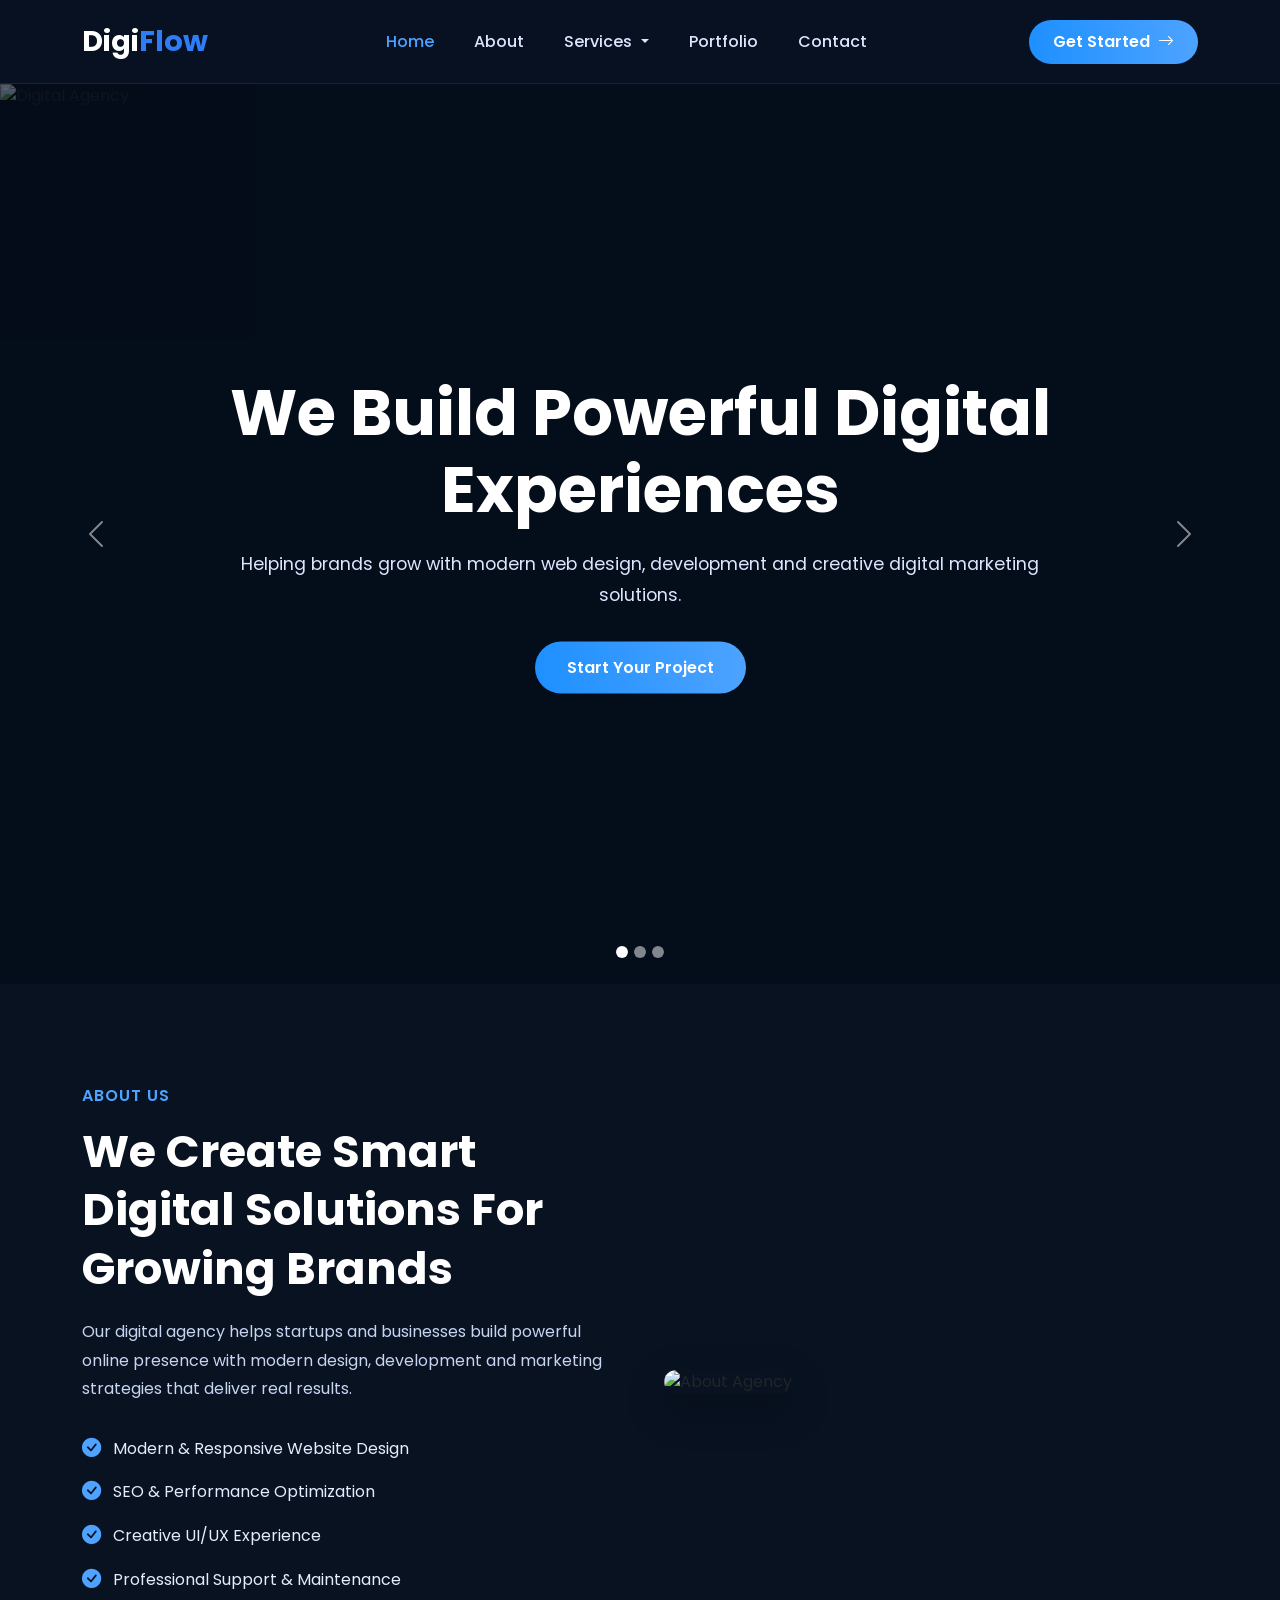
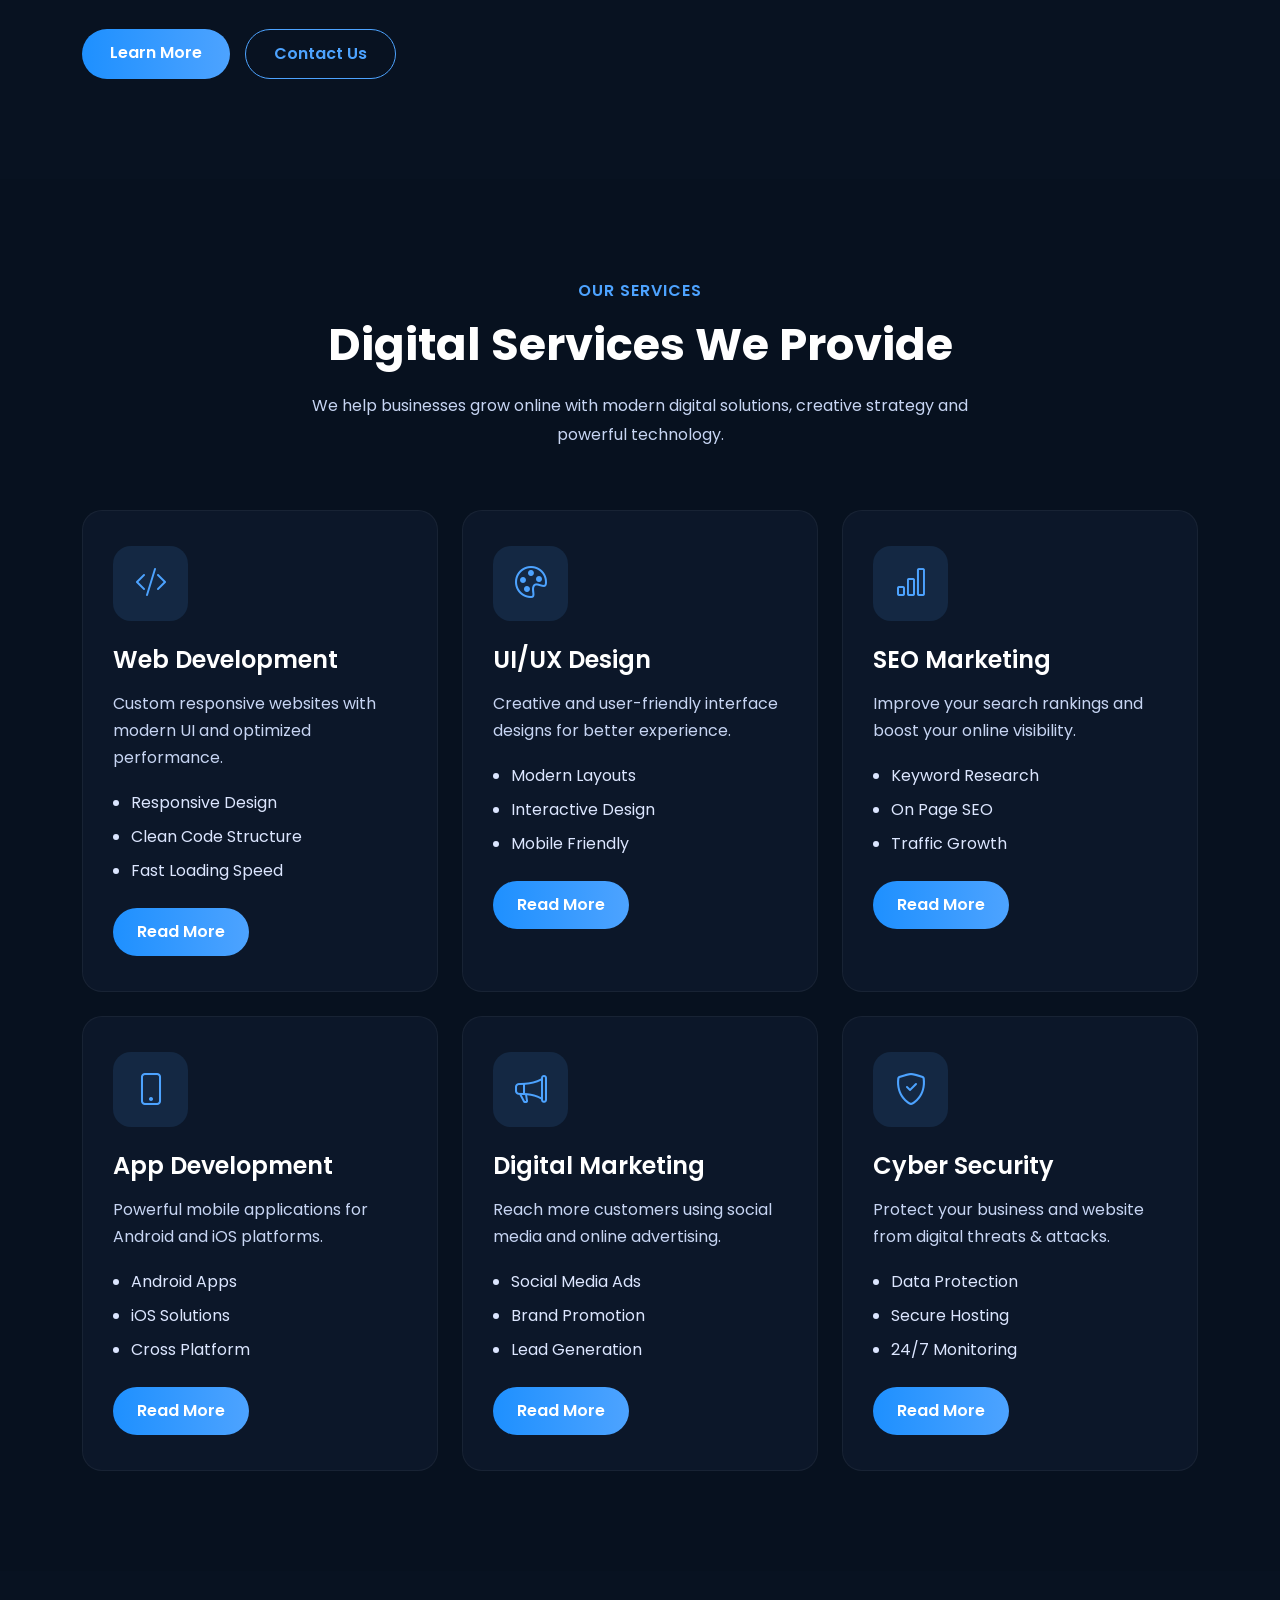
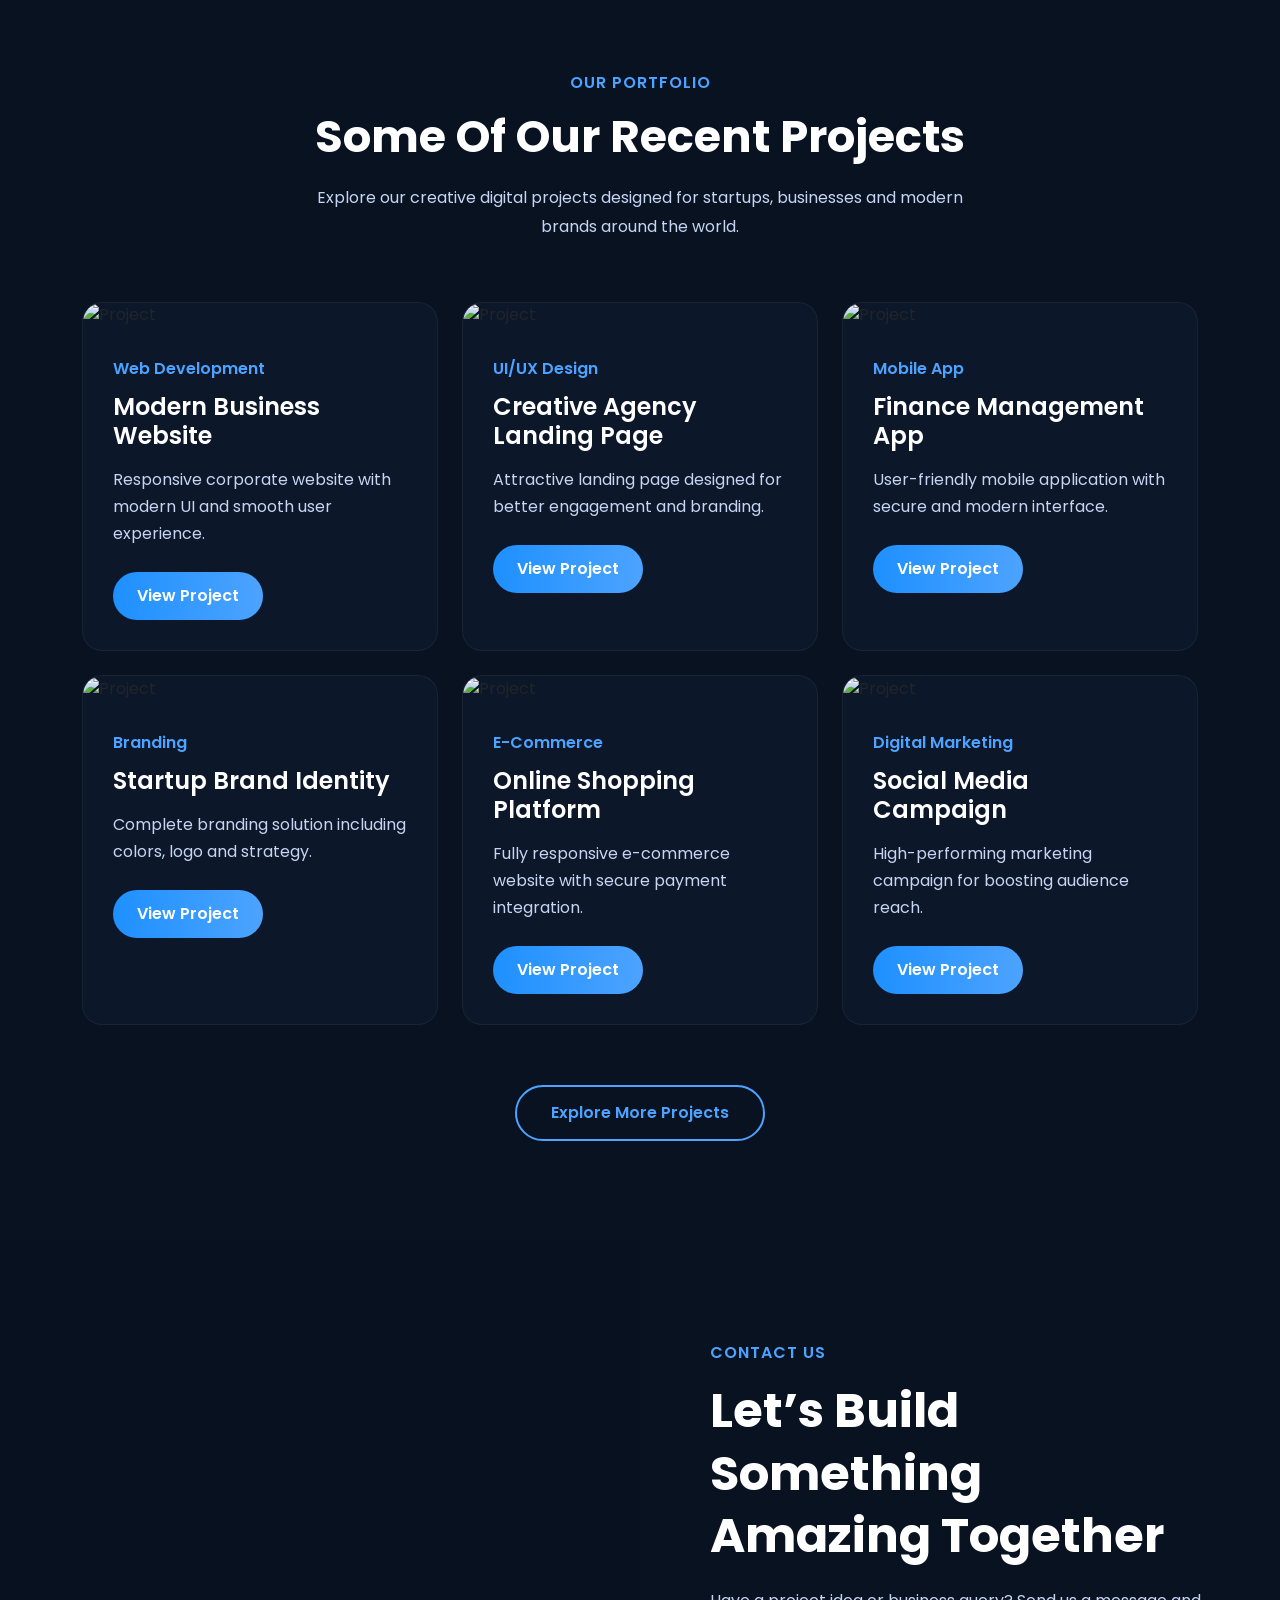
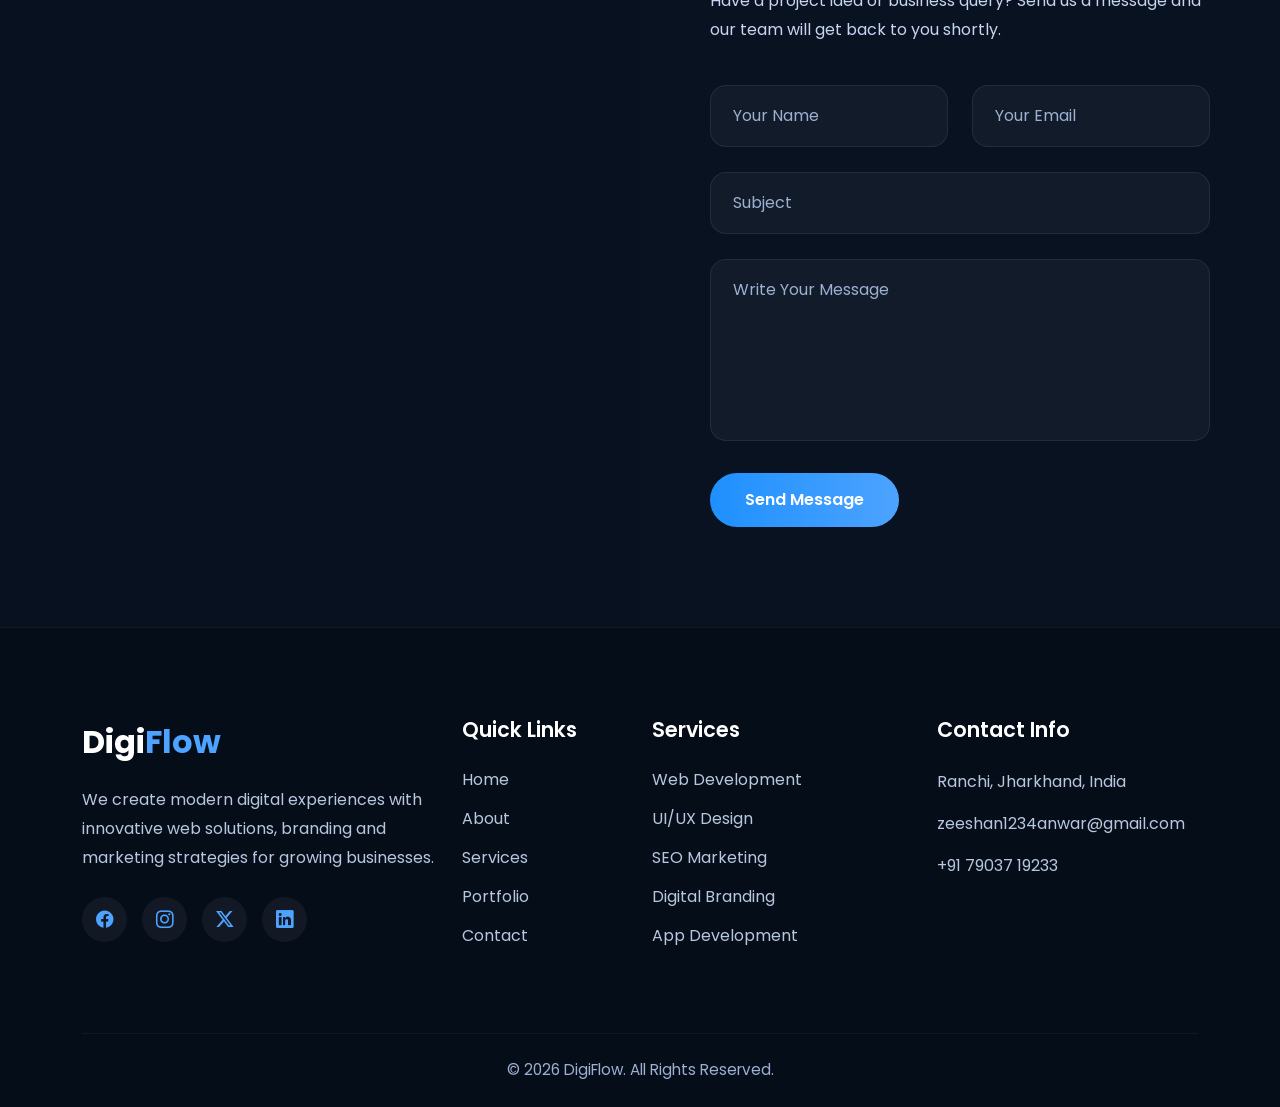
==== bootstrap project/index.html @ 300de8d4 "adde my project" ====
<!DOCTYPE html>
<html lang="en">
<head>
    <meta charset="UTF-8">
    <meta name="viewport" content="width=device-width, initial-scale=1.0">
    <title>DigiFlow</title>
     <!--A modern digital agency that helps businesses grow online.-->

    <link rel="stylesheet" href="style.css">
    <link href="https://cdn.jsdelivr.net/npm/bootstrap@5.3.8/dist/css/bootstrap.min.css" rel="stylesheet" integrity="sha384-sRIl4kxILFvY47J16cr9ZwB07vP4J8+LH7qKQnuqkuIAvNWLzeN8tE5YBujZqJLB" crossorigin="anonymous">
</head>
<body>
    <!DOCTYPE html>
<html lang="en">
<head>
  <meta charset="UTF-8" />
  <meta name="viewport" content="width=device-width, initial-scale=1.0" />

  <title>Digital Agency Navbar</title>

  <!-- Bootstrap 5 CSS -->
  <link
    href="https://cdn.jsdelivr.net/npm/bootstrap@5.3.3/dist/css/bootstrap.min.css"
    rel="stylesheet"
  />

  <!-- Bootstrap Icons -->
  <link
    rel="stylesheet"
    href="https://cdn.jsdelivr.net/npm/bootstrap-icons@1.11.3/font/bootstrap-icons.min.css"
  />

  <!-- Custom CSS -->
  <link rel="stylesheet" href="style.css" />
</head>

<body>

  <!-- Navbar Start -->
  <nav class="navbar navbar-expand-lg navbar-dark">
    <div class="container">

      <!-- Logo -->
      <a class="navbar-brand" href="#">
        Digi<span>Flow</span>
      </a>

      <!-- Mobile Toggle -->
      <button
        class="navbar-toggler"
        type="button"
        data-bs-toggle="collapse"
        data-bs-target="#navbarContent"
      >
        <span class="navbar-toggler-icon"></span>
      </button>

      <!-- Navbar Content -->
      <div class="collapse navbar-collapse" id="navbarContent">

        <!-- Center Nav Links -->
        <ul class="navbar-nav mx-auto">
          
          <li class="nav-item">
            <a class="nav-link active" href="#">Home</a>
          </li>

          <li class="nav-item">
            <a class="nav-link" href="#">About</a>
          </li>

          <!-- Dropdown -->
          <li class="nav-item dropdown">
            <a
              class="nav-link dropdown-toggle"
              href="#"
              role="button"
              data-bs-toggle="dropdown"
            >
              Services
            </a>

            <ul class="dropdown-menu">
              <li><a class="dropdown-item" href="#">Web Design</a></li>
              <li><a class="dropdown-item" href="#">UI/UX Design</a></li>
              <li><a class="dropdown-item" href="#">SEO Marketing</a></li>
              <li><a class="dropdown-item" href="#">Brand Strategy</a></li>
            </ul>
          </li>

          <li class="nav-item">
            <a class="nav-link" href="#">Portfolio</a>
          </li>

          <li class="nav-item">
            <a class="nav-link" href="#">Contact</a>
          </li>

        </ul>

        <!-- Right Button -->
        <div class="btn-wrapper">
          <a href="#" class="btn btn-started">
            Get Started
            <i class="bi bi-arrow-right ms-1"></i>
          </a>
        </div>

      </div>
    </div>
  </nav>
  <!-- Navbar End -->


  <!-- Bootstrap JS -->
  <script src="https://cdn.jsdelivr.net/npm/bootstrap@5.3.3/dist/js/bootstrap.bundle.min.js"></script>

  <script src="https://cdn.jsdelivr.net/npm/bootstrap@5.3.8/dist/js/bootstrap.bundle.min.js" integrity="sha384-FKyoEForCGlyvwx9Hj09JcYn3nv7wiPVlz7YYwJrWVcXK/BmnVDxM+D2scQbITxI" crossorigin="anonymous"></script>

  <!-- Hero Section Start -->
<section class="hero-section">

  <div id="heroCarousel" class="carousel slide" data-bs-ride="carousel">

    <!-- Indicators -->
    <div class="carousel-indicators">
      <button type="button" data-bs-target="#heroCarousel" data-bs-slide-to="0" class="active"></button>

      <button type="button" data-bs-target="#heroCarousel" data-bs-slide-to="1"></button>

      <button type="button" data-bs-target="#heroCarousel" data-bs-slide-to="2"></button>
    </div>

    <!-- Carousel Images -->
    <div class="carousel-inner">

      <!-- Image 1 -->
      <div class="carousel-item active">
        <img
          src="https://images.unsplash.com/photo-1498050108023-c5249f4df085?q=80&w=1400&auto=format&fit=crop"
          class="d-block w-100"
          alt="Digital Agency"
        />
      </div>

      <!-- Image 2 -->
      <div class="carousel-item">
        <img
          src="https://images.unsplash.com/photo-1551434678-e076c223a692?q=80&w=1400&auto=format&fit=crop"
          class="d-block w-100"
          alt="Creative Team"
        />
      </div>

      <!-- Image 3 -->
      <div class="carousel-item">
        <img
          src="https://images.unsplash.com/photo-1516321318423-f06f85e504b3?q=80&w=1400&auto=format&fit=crop"
          class="d-block w-100"
          alt="Marketing Agency"
        />
      </div>

    </div>

    <!-- Fixed Caption -->
    <div class="hero-caption">
      <h1>
        We Build Powerful Digital Experiences
      </h1>

      <p>
        Helping brands grow with modern web design,
        development and creative digital marketing solutions.
      </p>

      <a href="#" class="btn hero-btn">
        Start Your Project
      </a>
    </div>

    <!-- Prev Button -->
    <button
      class="carousel-control-prev"
      type="button"
      data-bs-target="#heroCarousel"
      data-bs-slide="prev"
    >
      <span class="carousel-control-prev-icon"></span>
    </button>

    <!-- Next Button -->
    <button
      class="carousel-control-next"
      type="button"
      data-bs-target="#heroCarousel"
      data-bs-slide="next"
    >
      <span class="carousel-control-next-icon"></span>
    </button>

  </div>

</section>
<!-- Hero Section End -->

<!-- =========================
     ABOUT SECTION START
========================= -->

<section class="about-section">
  <div class="container">
    
    <div class="row align-items-center g-5">

      <!-- Left Content -->
      <div class="col-lg-6">

        <span class="about-tag">
          ABOUT US
        </span>

        <h2 class="about-title">
          We Create Smart Digital Solutions For Growing Brands
        </h2>

        <p class="about-text">
          Our digital agency helps startups and businesses build powerful
          online presence with modern design, development and marketing
          strategies that deliver real results.
        </p>

        <!-- List Items -->
        <div class="about-list">

          <div class="about-item">
            <i class="bi bi-check-circle-fill"></i>
            <span>Modern & Responsive Website Design</span>
          </div>

          <div class="about-item">
            <i class="bi bi-check-circle-fill"></i>
            <span>SEO & Performance Optimization</span>
          </div>

          <div class="about-item">
            <i class="bi bi-check-circle-fill"></i>
            <span>Creative UI/UX Experience</span>
          </div>

          <div class="about-item">
            <i class="bi bi-check-circle-fill"></i>
            <span>Professional Support & Maintenance</span>
          </div>

        </div>

        <!-- Buttons -->
        <div class="about-buttons">
          <a href="#" class="btn about-btn-primary">
            Learn More
          </a>

          <a href="#" class="btn about-btn-outline">
            Contact Us
          </a>
        </div>

      </div>

      <!-- Right Image -->
      <div class="col-lg-6">

        <div class="about-image">
          <img
            src="https://images.unsplash.com/photo-1522202176988-66273c2fd55f?q=80&w=1200&auto=format&fit=crop"
            alt="About Agency"
          />
        </div>

      </div>

    </div>

  </div>
</section>

<!-- =========================
     ABOUT SECTION END
========================= -->

<!-- =========================
     SERVICES SECTION START
========================= -->

<section class="services-section">
  <div class="container">

    <!-- Section Heading -->
    <div class="section-heading text-center">

      <span class="service-tag">
        OUR SERVICES
      </span>

      <h2 class="service-title">
        Digital Services We Provide
      </h2>

      <p class="service-subtitle">
        We help businesses grow online with modern digital solutions,
        creative strategy and powerful technology.
      </p>

    </div>

    <!-- Service Cards -->
    <div class="row g-4">

      <!-- Card 1 -->
      <div class="col-lg-4 col-md-6">
        <div class="service-card">

          <div class="service-icon">
            <i class="bi bi-code-slash"></i>
          </div>

          <h3>Web Development</h3>

          <p>
            Custom responsive websites with modern UI and optimized performance.
          </p>

          <ul>
            <li>Responsive Design</li>
            <li>Clean Code Structure</li>
            <li>Fast Loading Speed</li>
          </ul>

          <a href="#" class="service-btn">
            Read More
          </a>

        </div>
      </div>

      <!-- Card 2 -->
      <div class="col-lg-4 col-md-6">
        <div class="service-card">

          <div class="service-icon">
            <i class="bi bi-palette"></i>
          </div>

          <h3>UI/UX Design</h3>

          <p>
            Creative and user-friendly interface designs for better experience.
          </p>

          <ul>
            <li>Modern Layouts</li>
            <li>Interactive Design</li>
            <li>Mobile Friendly</li>
          </ul>

          <a href="#" class="service-btn">
            Read More
          </a>

        </div>
      </div>

      <!-- Card 3 -->
      <div class="col-lg-4 col-md-6">
        <div class="service-card">

          <div class="service-icon">
            <i class="bi bi-bar-chart"></i>
          </div>

          <h3>SEO Marketing</h3>

          <p>
            Improve your search rankings and boost your online visibility.
          </p>

          <ul>
            <li>Keyword Research</li>
            <li>On Page SEO</li>
            <li>Traffic Growth</li>
          </ul>

          <a href="#" class="service-btn">
            Read More
          </a>

        </div>
      </div>

      <!-- Card 4 -->
      <div class="col-lg-4 col-md-6">
        <div class="service-card">

          <div class="service-icon">
            <i class="bi bi-phone"></i>
          </div>

          <h3>App Development</h3>

          <p>
            Powerful mobile applications for Android and iOS platforms.
          </p>

          <ul>
            <li>Android Apps</li>
            <li>iOS Solutions</li>
            <li>Cross Platform</li>
          </ul>

          <a href="#" class="service-btn">
            Read More
          </a>

        </div>
      </div>

      <!-- Card 5 -->
      <div class="col-lg-4 col-md-6">
        <div class="service-card">

          <div class="service-icon">
            <i class="bi bi-megaphone"></i>
          </div>

          <h3>Digital Marketing</h3>

          <p>
            Reach more customers using social media and online advertising.
          </p>

          <ul>
            <li>Social Media Ads</li>
            <li>Brand Promotion</li>
            <li>Lead Generation</li>
          </ul>

          <a href="#" class="service-btn">
            Read More
          </a>

        </div>
      </div>

      <!-- Card 6 -->
      <div class="col-lg-4 col-md-6">
        <div class="service-card">

          <div class="service-icon">
            <i class="bi bi-shield-check"></i>
          </div>

          <h3>Cyber Security</h3>

          <p>
            Protect your business and website from digital threats & attacks.
          </p>

          <ul>
            <li>Data Protection</li>
            <li>Secure Hosting</li>
            <li>24/7 Monitoring</li>
          </ul>

          <a href="#" class="service-btn">
            Read More
          </a>

        </div>
      </div>

    </div>
  </div>
</section>

<!-- =========================
     SERVICES SECTION END
========================= -->

<!-- =========================
     PORTFOLIO SECTION START
========================= -->

<section class="portfolio-section">
  <div class="container">

    <!-- Section Heading -->
    <div class="portfolio-heading text-center">

      <span class="portfolio-tag">
        OUR PORTFOLIO
      </span>

      <h2 class="portfolio-title">
        Some Of Our Recent Projects
      </h2>

      <p class="portfolio-subtitle">
        Explore our creative digital projects designed for startups,
        businesses and modern brands around the world.
      </p>

    </div>

    <!-- Portfolio Cards -->
    <div class="row g-4">

      <!-- Card 1 -->
      <div class="col-lg-4 col-md-6">
        <div class="portfolio-card">

          <div class="portfolio-image">
            <img
              src="https://images.unsplash.com/photo-1460925895917-afdab827c52f?q=80&w=1200&auto=format&fit=crop"
              alt="Project"
            />
          </div>

          <div class="portfolio-content">

            <span class="portfolio-category">
              Web Development
            </span>

            <h3>
              Modern Business Website
            </h3>

            <p>
              Responsive corporate website with modern UI and smooth user experience.
            </p>

            <a href="#" class="portfolio-btn">
              View Project
            </a>

          </div>

        </div>
      </div>

      <!-- Card 2 -->
      <div class="col-lg-4 col-md-6">
        <div class="portfolio-card">

          <div class="portfolio-image">
            <img
              src="https://images.unsplash.com/photo-1559028012-481c04fa702d?q=80&w=1200&auto=format&fit=crop"
              alt="Project"
            />
          </div>

          <div class="portfolio-content">

            <span class="portfolio-category">
              UI/UX Design
            </span>

            <h3>
              Creative Agency Landing Page
            </h3>

            <p>
              Attractive landing page designed for better engagement and branding.
            </p>

            <a href="#" class="portfolio-btn">
              View Project
            </a>

          </div>

        </div>
      </div>

      <!-- Card 3 -->
      <div class="col-lg-4 col-md-6">
        <div class="portfolio-card">

          <div class="portfolio-image">
            <img
              src="https://images.unsplash.com/photo-1520607162513-77705c0f0d4a?q=80&w=1200&auto=format&fit=crop"
              alt="Project"
            />
          </div>

          <div class="portfolio-content">

            <span class="portfolio-category">
              Mobile App
            </span>

            <h3>
              Finance Management App
            </h3>

            <p>
              User-friendly mobile application with secure and modern interface.
            </p>

            <a href="#" class="portfolio-btn">
              View Project
            </a>

          </div>

        </div>
      </div>

      <!-- Card 4 -->
      <div class="col-lg-4 col-md-6">
        <div class="portfolio-card">

          <div class="portfolio-image">
            <img
              src="https://images.unsplash.com/photo-1504384308090-c894fdcc538d?q=80&w=1200&auto=format&fit=crop"
              alt="Project"
            />
          </div>

          <div class="portfolio-content">

            <span class="portfolio-category">
              Branding
            </span>

            <h3>
              Startup Brand Identity
            </h3>

            <p>
              Complete branding solution including colors, logo and strategy.
            </p>

            <a href="#" class="portfolio-btn">
              View Project
            </a>

          </div>

        </div>
      </div>

      <!-- Card 5 -->
      <div class="col-lg-4 col-md-6">
        <div class="portfolio-card">

          <div class="portfolio-image">
            <img
              src="https://images.unsplash.com/photo-1498050108023-c5249f4df085?q=80&w=1200&auto=format&fit=crop"
              alt="Project"
            />
          </div>

          <div class="portfolio-content">

            <span class="portfolio-category">
              E-Commerce
            </span>

            <h3>
              Online Shopping Platform
            </h3>

            <p>
              Fully responsive e-commerce website with secure payment integration.
            </p>

            <a href="#" class="portfolio-btn">
              View Project
            </a>

          </div>

        </div>
      </div>

      <!-- Card 6 -->
      <div class="col-lg-4 col-md-6">
        <div class="portfolio-card">

          <div class="portfolio-image">
            <img
              src="https://images.unsplash.com/photo-1516321318423-f06f85e504b3?q=80&w=1200&auto=format&fit=crop"
              alt="Project"
            />
          </div>

          <div class="portfolio-content">

            <span class="portfolio-category">
              Digital Marketing
            </span>

            <h3>
              Social Media Campaign
            </h3>

            <p>
              High-performing marketing campaign for boosting audience reach.
            </p>

            <a href="#" class="portfolio-btn">
              View Project
            </a>

          </div>

        </div>
      </div>

    </div>

    <!-- CTA Button -->
    <div class="portfolio-cta text-center">

      <a href="#" class="portfolio-main-btn">
        Explore More Projects
      </a>

    </div>

  </div>
</section>

<!-- =========================
     PORTFOLIO SECTION END
========================= -->

<!-- =========================
     CONTACT SECTION START
========================= -->

<section class="contact-section">

  <div class="container-fluid p-0">

    <div class="row g-0">

      <!-- Left Map -->
      <div class="col-lg-6">

        <div class="contact-map">

          <iframe
            src="https://www.google.com/maps?q=Ranchi,Jharkhand&output=embed"
            allowfullscreen=""
            loading="lazy"
            referrerpolicy="no-referrer-when-downgrade"
          ></iframe>

        </div>

      </div>

      <!-- Right Form -->
      <div class="col-lg-6">

        <div class="contact-wrapper">

          <span class="contact-tag">
            CONTACT US
          </span>

          <h2 class="contact-title">
            Let’s Build Something Amazing Together
          </h2>

          <p class="contact-text">
            Have a project idea or business query?
            Send us a message and our team will get back to you shortly.
          </p>

          <!-- Form -->
          <form class="contact-form">

            <div class="row">

              <div class="col-md-6">
                <div class="input-box">
                  <input type="text" placeholder="Your Name" required>
                </div>
              </div>

              <div class="col-md-6">
                <div class="input-box">
                  <input type="email" placeholder="Your Email" required>
                </div>
              </div>

            </div>

            <div class="input-box">
              <input type="text" placeholder="Subject" required>
            </div>

            <div class="input-box">
              <textarea rows="6" placeholder="Write Your Message"></textarea>
            </div>

            <button type="submit" class="contact-btn">
              Send Message
            </button>

          </form>

        </div>

      </div>

    </div>

  </div>

</section>

<!-- =========================
     CONTACT SECTION END
========================= -->

<!-- =========================
     FOOTER SECTION START
========================= -->

<footer class="footer-section">

  <div class="container">

    <div class="row gy-5">

      <!-- Footer About -->
      <div class="col-lg-4 col-md-6">

        <div class="footer-about">

          <a href="#" class="footer-logo">
            Digi<span>Flow</span>
          </a>

          <p>
            We create modern digital experiences with innovative
            web solutions, branding and marketing strategies
            for growing businesses.
          </p>

          <!-- Social Icons -->
          <div class="footer-social">

            <a href="#">
              <i class="bi bi-facebook"></i>
            </a>

            <a href="#">
              <i class="bi bi-instagram"></i>
            </a>

            <a href="#">
              <i class="bi bi-twitter-x"></i>
            </a>

            <a href="#">
              <i class="bi bi-linkedin"></i>
            </a>

          </div>

        </div>

      </div>

      <!-- Quick Links -->
      <div class="col-lg-2 col-md-6">

        <div class="footer-links">

          <h4>Quick Links</h4>

          <ul>
            <li><a href="#">Home</a></li>
            <li><a href="#">About</a></li>
            <li><a href="#">Services</a></li>
            <li><a href="#">Portfolio</a></li>
            <li><a href="#">Contact</a></li>
          </ul>

        </div>

      </div>

      <!-- Services -->
      <div class="col-lg-3 col-md-6">

        <div class="footer-links">

          <h4>Services</h4>

          <ul>
            <li><a href="#">Web Development</a></li>
            <li><a href="#">UI/UX Design</a></li>
            <li><a href="#">SEO Marketing</a></li>
            <li><a href="#">Digital Branding</a></li>
            <li><a href="#">App Development</a></li>
          </ul>

        </div>

      </div>

      <!-- Contact Info -->
      <div class="col-lg-3 col-md-6">

        <div class="footer-contact">

          <h4>Contact Info</h4>

          <p>
            Ranchi, Jharkhand, India
          </p>

          <p>
            zeeshan1234anwar@gmail.com
          </p>

          <p>
            +91 79037 19233
          </p>

        </div>

      </div>

    </div>

    <!-- Copyright -->
    <div class="footer-bottom">

      <p>
        © 2026 DigiFlow. All Rights Reserved.
      </p>

    </div>

  </div>

</footer>

<!-- =========================
     FOOTER SECTION END
========================= -->

</body>
</html>

</body>
</html>
---- bootstrap project/style.css ----
/* Google Font */
@import url('https://fonts.googleapis.com/css2?family=Poppins:wght@300;400;500;600;700&display=swap');

*{
  margin: 0;
  padding: 0;
  box-sizing: border-box;
}

body{
  font-family: 'Poppins', sans-serif;
  background-color: #07111f;
}

/* Navbar */
.navbar{
  background: rgba(8, 18, 34, 0.95);
  backdrop-filter: blur(10px);
  padding: 15px 0;
  border-bottom: 1px solid rgba(255,255,255,0.08);
}

/* Logo */
.navbar-brand{
  color: #ffffff;
  font-size: 1.8rem;
  font-weight: 700;
}

.navbar-brand span{
  color: #2f7df6;
}

/* Nav Links */
.navbar-nav .nav-link{
  color: #dce6ff;
  margin: 0 12px;
  font-weight: 500;
  transition: 0.3s;
}

.navbar-nav .nav-link:hover,
.navbar-nav .nav-link.active{
  color: #4da3ff;
}

/* Dropdown */
.dropdown-menu{
  background-color: #0f1c31;
  border: 1px solid rgba(255,255,255,0.08);
}

.dropdown-item{
  color: #dce6ff;
  transition: 0.3s;
}

.dropdown-item:hover{
  background-color: #1c2b46;
  color: #4da3ff;
}

/* Button */
.btn-started{
  background: linear-gradient(90deg, #1e90ff, #4da3ff);
  color: white;
  border: none;
  padding: 10px 24px;
  border-radius: 50px;
  font-weight: 600;
  transition: 0.3s;
}

.btn-started:hover{
  transform: translateY(-2px);
  background: linear-gradient(90deg, #4da3ff, #1e90ff);
  color: white;
}

/* Mobile Toggle */
.navbar-toggler{
  border: none;
  color: #fff;
}

.navbar-toggler:focus{
  box-shadow: none;
}

/* Force white toggler icon (works even if Bootstrap defaults differ) */
.navbar-toggler-icon{
  background-image: url("data:image/svg+xml;charset=utf8,%3Csvg xmlns='http://www.w3.org/2000/svg' viewBox='0 0 30 30'%3E%3Cpath stroke='%23ffffff' stroke-linecap='round' stroke-miterlimit='10' stroke-width='2' d='M4 7h22M4 15h22M4 23h22'/%3E%3C/svg%3E");
}

/* Responsive */
@media (max-width: 991px){

  .navbar-nav{
    text-align: center;
    padding: 20px 0;
  }

  .btn-wrapper{
    text-align: center;
    margin-top: 15px;
  }

  .navbar-nav .nav-link{
    margin: 10px 0;
  }
}
/* =========================
   HERO SECTION
========================= */

.hero-section{
  position: relative;
}

.carousel-item{
  height: 100vh;
  min-height: 700px;
  position: relative;
}

.carousel-item img{
  width: 100%;
  height: 100%;
  object-fit: cover;
}

/* Dark Overlay */
.carousel-item::before{
  content: "";
  position: absolute;
  inset: 0;
  background: rgba(4, 12, 24, 0.65);
  z-index: 1;
}

/* Fixed Caption */
.hero-caption{
  position: absolute;
  top: 50%;
  left: 50%;
  transform: translate(-50%, -50%);
  z-index: 5;
  text-align: center;
  width: 90%;
  max-width: 850px;
}

.hero-caption h1{
  color: #ffffff;
  font-size: 4rem;
  font-weight: 700;
  line-height: 1.2;
  margin-bottom: 20px;
}

.hero-caption p{
  color: #dce6ff;
  font-size: 1.1rem;
  line-height: 1.8;
  margin-bottom: 30px;
}

/* Hero Button */
.hero-btn{
  background: linear-gradient(90deg, #1e90ff, #4da3ff);
  color: white;
  padding: 14px 32px;
  border-radius: 50px;
  font-weight: 600;
  border: none;
  transition: 0.3s;
}

.hero-btn:hover{
  transform: translateY(-3px);
  color: white;
  background: linear-gradient(90deg, #4da3ff, #1e90ff);
}

/* Carousel Buttons */
.carousel-control-prev,
.carousel-control-next{
  z-index: 10;
}

/* Indicators */
.carousel-indicators button{
  width: 12px !important;
  height: 12px !important;
  border-radius: 50%;
  background-color: #ffffff !important;
}

/* Responsive */
@media (max-width: 991px){

  .carousel-item{
    min-height: 600px;
  }

  .hero-caption h1{
    font-size: 2.8rem;
  }

  .hero-caption p{
    font-size: 1rem;
  }
}

@media (max-width: 576px){

  .carousel-item{
    min-height: 550px;
  }

  .hero-caption h1{
    font-size: 2rem;
  }

  .hero-caption p{
    font-size: 0.95rem;
    line-height: 1.6;
  }

  .hero-btn{
    padding: 12px 26px;
  }
}
/* =========================
   ABOUT SECTION
========================= */

.about-section{
  padding: 100px 0;
  background-color: #081221;
}

.about-tag{
  color: #4da3ff;
  font-weight: 600;
  letter-spacing: 1px;
  display: inline-block;
  margin-bottom: 15px;
}

.about-title{
  color: #ffffff;
  font-size: 2.8rem;
  font-weight: 700;
  line-height: 1.3;
  margin-bottom: 20px;
}

.about-text{
  color: #c7d5f3;
  font-size: 1rem;
  line-height: 1.8;
  margin-bottom: 30px;
}

/* List Items */
.about-list{
  margin-bottom: 35px;
}

.about-item{
  display: flex;
  align-items: center;
  margin-bottom: 15px;
}

.about-item i{
  color: #4da3ff;
  font-size: 1.2rem;
  margin-right: 12px;
}

.about-item span{
  color: #e4ecff;
  font-size: 1rem;
}

/* Buttons */
.about-buttons{
  display: flex;
  gap: 15px;
  flex-wrap: wrap;
}

.about-btn-primary{
  background: linear-gradient(90deg, #1e90ff, #4da3ff);
  color: #ffffff;
  padding: 12px 28px;
  border-radius: 50px;
  font-weight: 600;
  border: none;
  transition: 0.3s;
}

.about-btn-primary:hover{
  transform: translateY(-3px);
  color: white;
}

.about-btn-outline{
  border: 1px solid #4da3ff;
  color: #4da3ff;
  padding: 12px 28px;
  border-radius: 50px;
  font-weight: 600;
  transition: 0.3s;
}

.about-btn-outline:hover{
  background-color: #4da3ff;
  color: #ffffff;
}

/* Image */
.about-image{
  position: relative;
}

.about-image img{
  width: 100%;
  border-radius: 20px;
  object-fit: cover;
  box-shadow: 0 15px 40px rgba(0,0,0,0.3);
}

/* Responsive */
@media (max-width: 991px){

  .about-section{
    padding: 70px 0;
  }

  .about-title{
    font-size: 2.2rem;
  }

  .about-image{
    margin-top: 20px;
  }
}

@media (max-width: 576px){

  .about-title{
    font-size: 1.8rem;
  }

  .about-text{
    font-size: 0.95rem;
  }

  .about-buttons{
    flex-direction: column;
  }

  .about-btn-primary,
  .about-btn-outline{
    width: 100%;
    text-align: center;
  }
}
/* =========================
   SERVICES SECTION
========================= */

.services-section{
  padding: 100px 0;
  background-color: #07111f;
}

/* Section Heading */
.section-heading{
  margin-bottom: 60px;
}

.service-tag{
  color: #4da3ff;
  font-weight: 600;
  letter-spacing: 1px;
  display: inline-block;
  margin-bottom: 15px;
}

.service-title{
  color: #ffffff;
  font-size: 2.8rem;
  font-weight: 700;
  margin-bottom: 20px;
}

.service-subtitle{
  color: #c7d5f3;
  max-width: 700px;
  margin: auto;
  line-height: 1.8;
}

/* Service Card */
.service-card{
  background: #0c1729;
  padding: 35px 30px;
  border-radius: 20px;
  height: 100%;
  transition: 0.4s;
  border: 1px solid rgba(255,255,255,0.05);
  position: relative;
  overflow: hidden;
}

.service-card:hover{
  transform: translateY(-10px);
  border-color: rgba(77,163,255,0.4);
}

/* Icon */
.service-icon{
  width: 75px;
  height: 75px;
  border-radius: 18px;
  background: rgba(77,163,255,0.12);
  display: flex;
  align-items: center;
  justify-content: center;
  margin-bottom: 25px;
  transition: 0.4s;
}

.service-icon i{
  color: #4da3ff;
  font-size: 2rem;
  transition: 0.4s;
}

/* Hover Effect */
.service-card:hover .service-icon{
  background: #4da3ff;
  transform: rotate(8deg) scale(1.05);
}

.service-card:hover .service-icon i{
  color: #ffffff;
}

/* Card Title */
.service-card h3{
  color: #ffffff;
  font-size: 1.5rem;
  margin-bottom: 15px;
  font-weight: 600;
}

/* Description */
.service-card p{
  color: #c7d5f3;
  line-height: 1.7;
  margin-bottom: 20px;
}

/* List */
.service-card ul{
  padding-left: 18px;
  margin-bottom: 25px;
}

.service-card ul li{
  color: #dce6ff;
  margin-bottom: 10px;
}

/* Button */
.service-btn{
  display: inline-block;
  text-decoration: none;
  background: linear-gradient(90deg, #1e90ff, #4da3ff);
  color: white;
  padding: 12px 24px;
  border-radius: 50px;
  font-weight: 600;
  transition: 0.3s;
}

.service-btn:hover{
  color: white;
  transform: translateY(-2px);
  background: linear-gradient(90deg, #4da3ff, #1e90ff);
}

/* Responsive */
@media (max-width: 991px){

  .services-section{
    padding: 70px 0;
  }

  .service-title{
    font-size: 2.2rem;
  }
}

@media (max-width: 576px){

  .service-title{
    font-size: 1.8rem;
  }

  .service-subtitle{
    font-size: 0.95rem;
  }

  .service-card{
    padding: 30px 22px;
  }

  .service-card h3{
    font-size: 1.3rem;
  }
}
/* =========================
   PORTFOLIO SECTION
========================= */

.portfolio-section{
  padding: 100px 0;
  background-color: #081221;
}

/* Heading */
.portfolio-heading{
  margin-bottom: 60px;
}

.portfolio-tag{
  color: #4da3ff;
  font-weight: 600;
  letter-spacing: 1px;
  display: inline-block;
  margin-bottom: 15px;
}

.portfolio-title{
  color: #ffffff;
  font-size: 2.8rem;
  font-weight: 700;
  margin-bottom: 20px;
}

.portfolio-subtitle{
  color: #c7d5f3;
  max-width: 700px;
  margin: auto;
  line-height: 1.8;
}

/* Card */
.portfolio-card{
  background: #0c1729;
  border-radius: 20px;
  overflow: hidden;
  transition: 0.4s;
  height: 100%;
  border: 1px solid rgba(255,255,255,0.05);
}

.portfolio-card:hover{
  transform: translateY(-10px);
  border-color: rgba(77,163,255,0.4);
}

/* Image */
.portfolio-image{
  overflow: hidden;
}

.portfolio-image img{
  width: 100%;
  height: 250px;
  object-fit: cover;
  transition: 0.5s;
}

.portfolio-card:hover .portfolio-image img{
  transform: scale(1.08);
}

/* Content */
.portfolio-content{
  padding: 30px;
}

.portfolio-category{
  color: #4da3ff;
  font-weight: 600;
  display: inline-block;
  margin-bottom: 12px;
}

.portfolio-content h3{
  color: #ffffff;
  font-size: 1.5rem;
  font-weight: 600;
  margin-bottom: 15px;
}

.portfolio-content p{
  color: #c7d5f3;
  line-height: 1.7;
  margin-bottom: 25px;
}

/* Button */
.portfolio-btn{
  display: inline-block;
  text-decoration: none;
  background: linear-gradient(90deg, #1e90ff, #4da3ff);
  color: white;
  padding: 12px 24px;
  border-radius: 50px;
  font-weight: 600;
  transition: 0.3s;
}

.portfolio-btn:hover{
  color: white;
  transform: translateY(-2px);
  background: linear-gradient(90deg, #4da3ff, #1e90ff);
}

/* CTA */
.portfolio-cta{
  margin-top: 60px;
}

.portfolio-main-btn{
  display: inline-block;
  text-decoration: none;
  background: transparent;
  border: 2px solid #4da3ff;
  color: #4da3ff;
  padding: 14px 34px;
  border-radius: 50px;
  font-weight: 600;
  transition: 0.3s;
}

.portfolio-main-btn:hover{
  background: #4da3ff;
  color: white;
}

/* Responsive */
@media (max-width: 991px){

  .portfolio-section{
    padding: 70px 0;
  }

  .portfolio-title{
    font-size: 2.2rem;
  }
}

@media (max-width: 576px){

  .portfolio-title{
    font-size: 1.8rem;
  }

  .portfolio-subtitle{
    font-size: 0.95rem;
  }

  .portfolio-content{
    padding: 24px;
  }

  .portfolio-content h3{
    font-size: 1.3rem;
  }
}
/* =========================
   CONTACT SECTION
========================= */

.contact-section{
  background-color: #07111f;
}

/* Map */
.contact-map{
  height: 100%;
  min-height: 750px;
}

.contact-map iframe{
  width: 100%;
  height: 100%;
  border: 0;
  filter: grayscale(100%) invert(92%) contrast(90%);
}

/* Right Wrapper */
.contact-wrapper{
  background: #081221;
  height: 100%;
  padding: 100px 70px;
  display: flex;
  flex-direction: column;
  justify-content: center;
}

/* Tag */
.contact-tag{
  color: #4da3ff;
  font-weight: 600;
  letter-spacing: 1px;
  margin-bottom: 15px;
  display: inline-block;
}

/* Title */
.contact-title{
  color: #ffffff;
  font-size: 3rem;
  font-weight: 700;
  line-height: 1.3;
  margin-bottom: 20px;
}

/* Text */
.contact-text{
  color: #c7d5f3;
  line-height: 1.8;
  margin-bottom: 40px;
}

/* Form */
.contact-form{
  width: 100%;
}

/* Input Box */
.input-box{
  margin-bottom: 25px;
}

.input-box input,
.input-box textarea{
  width: 100%;
  background: rgba(255,255,255,0.04);
  border: 1px solid rgba(255,255,255,0.08);
  border-radius: 16px;
  padding: 18px 22px;
  color: #ffffff;
  font-size: 1rem;
  outline: none;
  transition: 0.3s;
}

/* Placeholder */
.input-box input::placeholder,
.input-box textarea::placeholder{
  color: #9db0d1;
}

/* Focus Effect */
.input-box input:focus,
.input-box textarea:focus{
  border-color: #4da3ff;
  box-shadow: 0 0 15px rgba(77,163,255,0.15);
  background: rgba(255,255,255,0.06);
}

/* Textarea */
.input-box textarea{
  resize: none;
}

/* Button */
.contact-btn{
  background: linear-gradient(90deg, #1e90ff, #4da3ff);
  color: #ffffff;
  border: none;
  padding: 15px 35px;
  border-radius: 50px;
  font-weight: 600;
  transition: 0.3s;
}

.contact-btn:hover{
  transform: translateY(-3px);
  background: linear-gradient(90deg, #4da3ff, #1e90ff);
}

/* Responsive */
@media (max-width: 991px){

  .contact-map{
    min-height: 400px;
  }

  .contact-wrapper{
    padding: 70px 40px;
  }

  .contact-title{
    font-size: 2.3rem;
  }
}

@media (max-width: 576px){

  .contact-wrapper{
    padding: 60px 20px;
  }

  .contact-title{
    font-size: 1.9rem;
  }

  .contact-text{
    font-size: 0.95rem;
  }

  .contact-btn{
    width: 100%;
  }
}
/* =========================
   FOOTER SECTION
========================= */

.footer-section{
  background-color: #050d18;
  padding-top: 90px;
  border-top: 1px solid rgba(255,255,255,0.05);
}

/* Logo */
.footer-logo{
  color: #ffffff;
  font-size: 2rem;
  font-weight: 700;
  text-decoration: none;
  display: inline-block;
  margin-bottom: 20px;
}

.footer-logo span{
  color: #4da3ff;
}

/* About Text */
.footer-about p{
  color: #b8c7e0;
  line-height: 1.8;
  margin-bottom: 25px;
}

/* Social Icons */
.footer-social{
  display: flex;
  gap: 15px;
}

.footer-social a{
  width: 45px;
  height: 45px;
  background: rgba(255,255,255,0.05);
  border-radius: 50%;
  display: flex;
  align-items: center;
  justify-content: center;
  color: #4da3ff;
  font-size: 1.1rem;
  text-decoration: none;
  transition: 0.3s;
}

.footer-social a:hover{
  background: #4da3ff;
  color: #ffffff;
  transform: translateY(-5px);
}

/* Footer Headings */
.footer-links h4,
.footer-contact h4{
  color: #ffffff;
  font-size: 1.3rem;
  margin-bottom: 25px;
  font-weight: 600;
}

/* Footer Links */
.footer-links ul{
  padding: 0;
  margin: 0;
  list-style: none;
}

.footer-links ul li{
  margin-bottom: 15px;
}

.footer-links ul li a{
  color: #b8c7e0;
  text-decoration: none;
  transition: 0.3s;
}

.footer-links ul li a:hover{
  color: #4da3ff;
  padding-left: 5px;
}

/* Contact */
.footer-contact p{
  color: #b8c7e0;
  margin-bottom: 15px;
  line-height: 1.7;
}

/* Bottom */
.footer-bottom{
  margin-top: 70px;
  padding: 25px 0;
  border-top: 1px solid rgba(255,255,255,0.05);
  text-align: center;
}

.footer-bottom p{
  color: #9db0d1;
  margin: 0;
  font-size: 0.95rem;
}

/* Responsive */
@media (max-width: 991px){

  .footer-section{
    padding-top: 70px;
  }
}

@media (max-width: 576px){

  .footer-logo{
    font-size: 1.7rem;
  }

  .footer-links h4,
  .footer-contact h4{
    margin-bottom: 18px;
  }

  .footer-bottom{
    margin-top: 50px;
  }

  .footer-bottom p{
    font-size: 0.9rem;
  }
}
---- bootstrap project/style.css ----
/* Google Font */
@import url('https://fonts.googleapis.com/css2?family=Poppins:wght@300;400;500;600;700&display=swap');

*{
  margin: 0;
  padding: 0;
  box-sizing: border-box;
}

body{
  font-family: 'Poppins', sans-serif;
  background-color: #07111f;
}

/* Navbar */
.navbar{
  background: rgba(8, 18, 34, 0.95);
  backdrop-filter: blur(10px);
  padding: 15px 0;
  border-bottom: 1px solid rgba(255,255,255,0.08);
}

/* Logo */
.navbar-brand{
  color: #ffffff;
  font-size: 1.8rem;
  font-weight: 700;
}

.navbar-brand span{
  color: #2f7df6;
}

/* Nav Links */
.navbar-nav .nav-link{
  color: #dce6ff;
  margin: 0 12px;
  font-weight: 500;
  transition: 0.3s;
}

.navbar-nav .nav-link:hover,
.navbar-nav .nav-link.active{
  color: #4da3ff;
}

/* Dropdown */
.dropdown-menu{
  background-color: #0f1c31;
  border: 1px solid rgba(255,255,255,0.08);
}

.dropdown-item{
  color: #dce6ff;
  transition: 0.3s;
}

.dropdown-item:hover{
  background-color: #1c2b46;
  color: #4da3ff;
}

/* Button */
.btn-started{
  background: linear-gradient(90deg, #1e90ff, #4da3ff);
  color: white;
  border: none;
  padding: 10px 24px;
  border-radius: 50px;
  font-weight: 600;
  transition: 0.3s;
}

.btn-started:hover{
  transform: translateY(-2px);
  background: linear-gradient(90deg, #4da3ff, #1e90ff);
  color: white;
}

/* Mobile Toggle */
.navbar-toggler{
  border: none;
  color: #fff;
}

.navbar-toggler:focus{
  box-shadow: none;
}

/* Force white toggler icon (works even if Bootstrap defaults differ) */
.navbar-toggler-icon{
  background-image: url("data:image/svg+xml;charset=utf8,%3Csvg xmlns='http://www.w3.org/2000/svg' viewBox='0 0 30 30'%3E%3Cpath stroke='%23ffffff' stroke-linecap='round' stroke-miterlimit='10' stroke-width='2' d='M4 7h22M4 15h22M4 23h22'/%3E%3C/svg%3E");
}

/* Responsive */
@media (max-width: 991px){

  .navbar-nav{
    text-align: center;
    padding: 20px 0;
  }

  .btn-wrapper{
    text-align: center;
    margin-top: 15px;
  }

  .navbar-nav .nav-link{
    margin: 10px 0;
  }
}
/* =========================
   HERO SECTION
========================= */

.hero-section{
  position: relative;
}

.carousel-item{
  height: 100vh;
  min-height: 700px;
  position: relative;
}

.carousel-item img{
  width: 100%;
  height: 100%;
  object-fit: cover;
}

/* Dark Overlay */
.carousel-item::before{
  content: "";
  position: absolute;
  inset: 0;
  background: rgba(4, 12, 24, 0.65);
  z-index: 1;
}

/* Fixed Caption */
.hero-caption{
  position: absolute;
  top: 50%;
  left: 50%;
  transform: translate(-50%, -50%);
  z-index: 5;
  text-align: center;
  width: 90%;
  max-width: 850px;
}

.hero-caption h1{
  color: #ffffff;
  font-size: 4rem;
  font-weight: 700;
  line-height: 1.2;
  margin-bottom: 20px;
}

.hero-caption p{
  color: #dce6ff;
  font-size: 1.1rem;
  line-height: 1.8;
  margin-bottom: 30px;
}

/* Hero Button */
.hero-btn{
  background: linear-gradient(90deg, #1e90ff, #4da3ff);
  color: white;
  padding: 14px 32px;
  border-radius: 50px;
  font-weight: 600;
  border: none;
  transition: 0.3s;
}

.hero-btn:hover{
  transform: translateY(-3px);
  color: white;
  background: linear-gradient(90deg, #4da3ff, #1e90ff);
}

/* Carousel Buttons */
.carousel-control-prev,
.carousel-control-next{
  z-index: 10;
}

/* Indicators */
.carousel-indicators button{
  width: 12px !important;
  height: 12px !important;
  border-radius: 50%;
  background-color: #ffffff !important;
}

/* Responsive */
@media (max-width: 991px){

  .carousel-item{
    min-height: 600px;
  }

  .hero-caption h1{
    font-size: 2.8rem;
  }

  .hero-caption p{
    font-size: 1rem;
  }
}

@media (max-width: 576px){

  .carousel-item{
    min-height: 550px;
  }

  .hero-caption h1{
    font-size: 2rem;
  }

  .hero-caption p{
    font-size: 0.95rem;
    line-height: 1.6;
  }

  .hero-btn{
    padding: 12px 26px;
  }
}
/* =========================
   ABOUT SECTION
========================= */

.about-section{
  padding: 100px 0;
  background-color: #081221;
}

.about-tag{
  color: #4da3ff;
  font-weight: 600;
  letter-spacing: 1px;
  display: inline-block;
  margin-bottom: 15px;
}

.about-title{
  color: #ffffff;
  font-size: 2.8rem;
  font-weight: 700;
  line-height: 1.3;
  margin-bottom: 20px;
}

.about-text{
  color: #c7d5f3;
  font-size: 1rem;
  line-height: 1.8;
  margin-bottom: 30px;
}

/* List Items */
.about-list{
  margin-bottom: 35px;
}

.about-item{
  display: flex;
  align-items: center;
  margin-bottom: 15px;
}

.about-item i{
  color: #4da3ff;
  font-size: 1.2rem;
  margin-right: 12px;
}

.about-item span{
  color: #e4ecff;
  font-size: 1rem;
}

/* Buttons */
.about-buttons{
  display: flex;
  gap: 15px;
  flex-wrap: wrap;
}

.about-btn-primary{
  background: linear-gradient(90deg, #1e90ff, #4da3ff);
  color: #ffffff;
  padding: 12px 28px;
  border-radius: 50px;
  font-weight: 600;
  border: none;
  transition: 0.3s;
}

.about-btn-primary:hover{
  transform: translateY(-3px);
  color: white;
}

.about-btn-outline{
  border: 1px solid #4da3ff;
  color: #4da3ff;
  padding: 12px 28px;
  border-radius: 50px;
  font-weight: 600;
  transition: 0.3s;
}

.about-btn-outline:hover{
  background-color: #4da3ff;
  color: #ffffff;
}

/* Image */
.about-image{
  position: relative;
}

.about-image img{
  width: 100%;
  border-radius: 20px;
  object-fit: cover;
  box-shadow: 0 15px 40px rgba(0,0,0,0.3);
}

/* Responsive */
@media (max-width: 991px){

  .about-section{
    padding: 70px 0;
  }

  .about-title{
    font-size: 2.2rem;
  }

  .about-image{
    margin-top: 20px;
  }
}

@media (max-width: 576px){

  .about-title{
    font-size: 1.8rem;
  }

  .about-text{
    font-size: 0.95rem;
  }

  .about-buttons{
    flex-direction: column;
  }

  .about-btn-primary,
  .about-btn-outline{
    width: 100%;
    text-align: center;
  }
}
/* =========================
   SERVICES SECTION
========================= */

.services-section{
  padding: 100px 0;
  background-color: #07111f;
}

/* Section Heading */
.section-heading{
  margin-bottom: 60px;
}

.service-tag{
  color: #4da3ff;
  font-weight: 600;
  letter-spacing: 1px;
  display: inline-block;
  margin-bottom: 15px;
}

.service-title{
  color: #ffffff;
  font-size: 2.8rem;
  font-weight: 700;
  margin-bottom: 20px;
}

.service-subtitle{
  color: #c7d5f3;
  max-width: 700px;
  margin: auto;
  line-height: 1.8;
}

/* Service Card */
.service-card{
  background: #0c1729;
  padding: 35px 30px;
  border-radius: 20px;
  height: 100%;
  transition: 0.4s;
  border: 1px solid rgba(255,255,255,0.05);
  position: relative;
  overflow: hidden;
}

.service-card:hover{
  transform: translateY(-10px);
  border-color: rgba(77,163,255,0.4);
}

/* Icon */
.service-icon{
  width: 75px;
  height: 75px;
  border-radius: 18px;
  background: rgba(77,163,255,0.12);
  display: flex;
  align-items: center;
  justify-content: center;
  margin-bottom: 25px;
  transition: 0.4s;
}

.service-icon i{
  color: #4da3ff;
  font-size: 2rem;
  transition: 0.4s;
}

/* Hover Effect */
.service-card:hover .service-icon{
  background: #4da3ff;
  transform: rotate(8deg) scale(1.05);
}

.service-card:hover .service-icon i{
  color: #ffffff;
}

/* Card Title */
.service-card h3{
  color: #ffffff;
  font-size: 1.5rem;
  margin-bottom: 15px;
  font-weight: 600;
}

/* Description */
.service-card p{
  color: #c7d5f3;
  line-height: 1.7;
  margin-bottom: 20px;
}

/* List */
.service-card ul{
  padding-left: 18px;
  margin-bottom: 25px;
}

.service-card ul li{
  color: #dce6ff;
  margin-bottom: 10px;
}

/* Button */
.service-btn{
  display: inline-block;
  text-decoration: none;
  background: linear-gradient(90deg, #1e90ff, #4da3ff);
  color: white;
  padding: 12px 24px;
  border-radius: 50px;
  font-weight: 600;
  transition: 0.3s;
}

.service-btn:hover{
  color: white;
  transform: translateY(-2px);
  background: linear-gradient(90deg, #4da3ff, #1e90ff);
}

/* Responsive */
@media (max-width: 991px){

  .services-section{
    padding: 70px 0;
  }

  .service-title{
    font-size: 2.2rem;
  }
}

@media (max-width: 576px){

  .service-title{
    font-size: 1.8rem;
  }

  .service-subtitle{
    font-size: 0.95rem;
  }

  .service-card{
    padding: 30px 22px;
  }

  .service-card h3{
    font-size: 1.3rem;
  }
}
/* =========================
   PORTFOLIO SECTION
========================= */

.portfolio-section{
  padding: 100px 0;
  background-color: #081221;
}

/* Heading */
.portfolio-heading{
  margin-bottom: 60px;
}

.portfolio-tag{
  color: #4da3ff;
  font-weight: 600;
  letter-spacing: 1px;
  display: inline-block;
  margin-bottom: 15px;
}

.portfolio-title{
  color: #ffffff;
  font-size: 2.8rem;
  font-weight: 700;
  margin-bottom: 20px;
}

.portfolio-subtitle{
  color: #c7d5f3;
  max-width: 700px;
  margin: auto;
  line-height: 1.8;
}

/* Card */
.portfolio-card{
  background: #0c1729;
  border-radius: 20px;
  overflow: hidden;
  transition: 0.4s;
  height: 100%;
  border: 1px solid rgba(255,255,255,0.05);
}

.portfolio-card:hover{
  transform: translateY(-10px);
  border-color: rgba(77,163,255,0.4);
}

/* Image */
.portfolio-image{
  overflow: hidden;
}

.portfolio-image img{
  width: 100%;
  height: 250px;
  object-fit: cover;
  transition: 0.5s;
}

.portfolio-card:hover .portfolio-image img{
  transform: scale(1.08);
}

/* Content */
.portfolio-content{
  padding: 30px;
}

.portfolio-category{
  color: #4da3ff;
  font-weight: 600;
  display: inline-block;
  margin-bottom: 12px;
}

.portfolio-content h3{
  color: #ffffff;
  font-size: 1.5rem;
  font-weight: 600;
  margin-bottom: 15px;
}

.portfolio-content p{
  color: #c7d5f3;
  line-height: 1.7;
  margin-bottom: 25px;
}

/* Button */
.portfolio-btn{
  display: inline-block;
  text-decoration: none;
  background: linear-gradient(90deg, #1e90ff, #4da3ff);
  color: white;
  padding: 12px 24px;
  border-radius: 50px;
  font-weight: 600;
  transition: 0.3s;
}

.portfolio-btn:hover{
  color: white;
  transform: translateY(-2px);
  background: linear-gradient(90deg, #4da3ff, #1e90ff);
}

/* CTA */
.portfolio-cta{
  margin-top: 60px;
}

.portfolio-main-btn{
  display: inline-block;
  text-decoration: none;
  background: transparent;
  border: 2px solid #4da3ff;
  color: #4da3ff;
  padding: 14px 34px;
  border-radius: 50px;
  font-weight: 600;
  transition: 0.3s;
}

.portfolio-main-btn:hover{
  background: #4da3ff;
  color: white;
}

/* Responsive */
@media (max-width: 991px){

  .portfolio-section{
    padding: 70px 0;
  }

  .portfolio-title{
    font-size: 2.2rem;
  }
}

@media (max-width: 576px){

  .portfolio-title{
    font-size: 1.8rem;
  }

  .portfolio-subtitle{
    font-size: 0.95rem;
  }

  .portfolio-content{
    padding: 24px;
  }

  .portfolio-content h3{
    font-size: 1.3rem;
  }
}
/* =========================
   CONTACT SECTION
========================= */

.contact-section{
  background-color: #07111f;
}

/* Map */
.contact-map{
  height: 100%;
  min-height: 750px;
}

.contact-map iframe{
  width: 100%;
  height: 100%;
  border: 0;
  filter: grayscale(100%) invert(92%) contrast(90%);
}

/* Right Wrapper */
.contact-wrapper{
  background: #081221;
  height: 100%;
  padding: 100px 70px;
  display: flex;
  flex-direction: column;
  justify-content: center;
}

/* Tag */
.contact-tag{
  color: #4da3ff;
  font-weight: 600;
  letter-spacing: 1px;
  margin-bottom: 15px;
  display: inline-block;
}

/* Title */
.contact-title{
  color: #ffffff;
  font-size: 3rem;
  font-weight: 700;
  line-height: 1.3;
  margin-bottom: 20px;
}

/* Text */
.contact-text{
  color: #c7d5f3;
  line-height: 1.8;
  margin-bottom: 40px;
}

/* Form */
.contact-form{
  width: 100%;
}

/* Input Box */
.input-box{
  margin-bottom: 25px;
}

.input-box input,
.input-box textarea{
  width: 100%;
  background: rgba(255,255,255,0.04);
  border: 1px solid rgba(255,255,255,0.08);
  border-radius: 16px;
  padding: 18px 22px;
  color: #ffffff;
  font-size: 1rem;
  outline: none;
  transition: 0.3s;
}

/* Placeholder */
.input-box input::placeholder,
.input-box textarea::placeholder{
  color: #9db0d1;
}

/* Focus Effect */
.input-box input:focus,
.input-box textarea:focus{
  border-color: #4da3ff;
  box-shadow: 0 0 15px rgba(77,163,255,0.15);
  background: rgba(255,255,255,0.06);
}

/* Textarea */
.input-box textarea{
  resize: none;
}

/* Button */
.contact-btn{
  background: linear-gradient(90deg, #1e90ff, #4da3ff);
  color: #ffffff;
  border: none;
  padding: 15px 35px;
  border-radius: 50px;
  font-weight: 600;
  transition: 0.3s;
}

.contact-btn:hover{
  transform: translateY(-3px);
  background: linear-gradient(90deg, #4da3ff, #1e90ff);
}

/* Responsive */
@media (max-width: 991px){

  .contact-map{
    min-height: 400px;
  }

  .contact-wrapper{
    padding: 70px 40px;
  }

  .contact-title{
    font-size: 2.3rem;
  }
}

@media (max-width: 576px){

  .contact-wrapper{
    padding: 60px 20px;
  }

  .contact-title{
    font-size: 1.9rem;
  }

  .contact-text{
    font-size: 0.95rem;
  }

  .contact-btn{
    width: 100%;
  }
}
/* =========================
   FOOTER SECTION
========================= */

.footer-section{
  background-color: #050d18;
  padding-top: 90px;
  border-top: 1px solid rgba(255,255,255,0.05);
}

/* Logo */
.footer-logo{
  color: #ffffff;
  font-size: 2rem;
  font-weight: 700;
  text-decoration: none;
  display: inline-block;
  margin-bottom: 20px;
}

.footer-logo span{
  color: #4da3ff;
}

/* About Text */
.footer-about p{
  color: #b8c7e0;
  line-height: 1.8;
  margin-bottom: 25px;
}

/* Social Icons */
.footer-social{
  display: flex;
  gap: 15px;
}

.footer-social a{
  width: 45px;
  height: 45px;
  background: rgba(255,255,255,0.05);
  border-radius: 50%;
  display: flex;
  align-items: center;
  justify-content: center;
  color: #4da3ff;
  font-size: 1.1rem;
  text-decoration: none;
  transition: 0.3s;
}

.footer-social a:hover{
  background: #4da3ff;
  color: #ffffff;
  transform: translateY(-5px);
}

/* Footer Headings */
.footer-links h4,
.footer-contact h4{
  color: #ffffff;
  font-size: 1.3rem;
  margin-bottom: 25px;
  font-weight: 600;
}

/* Footer Links */
.footer-links ul{
  padding: 0;
  margin: 0;
  list-style: none;
}

.footer-links ul li{
  margin-bottom: 15px;
}

.footer-links ul li a{
  color: #b8c7e0;
  text-decoration: none;
  transition: 0.3s;
}

.footer-links ul li a:hover{
  color: #4da3ff;
  padding-left: 5px;
}

/* Contact */
.footer-contact p{
  color: #b8c7e0;
  margin-bottom: 15px;
  line-height: 1.7;
}

/* Bottom */
.footer-bottom{
  margin-top: 70px;
  padding: 25px 0;
  border-top: 1px solid rgba(255,255,255,0.05);
  text-align: center;
}

.footer-bottom p{
  color: #9db0d1;
  margin: 0;
  font-size: 0.95rem;
}

/* Responsive */
@media (max-width: 991px){

  .footer-section{
    padding-top: 70px;
  }
}

@media (max-width: 576px){

  .footer-logo{
    font-size: 1.7rem;
  }

  .footer-links h4,
  .footer-contact h4{
    margin-bottom: 18px;
  }

  .footer-bottom{
    margin-top: 50px;
  }

  .footer-bottom p{
    font-size: 0.9rem;
  }
}
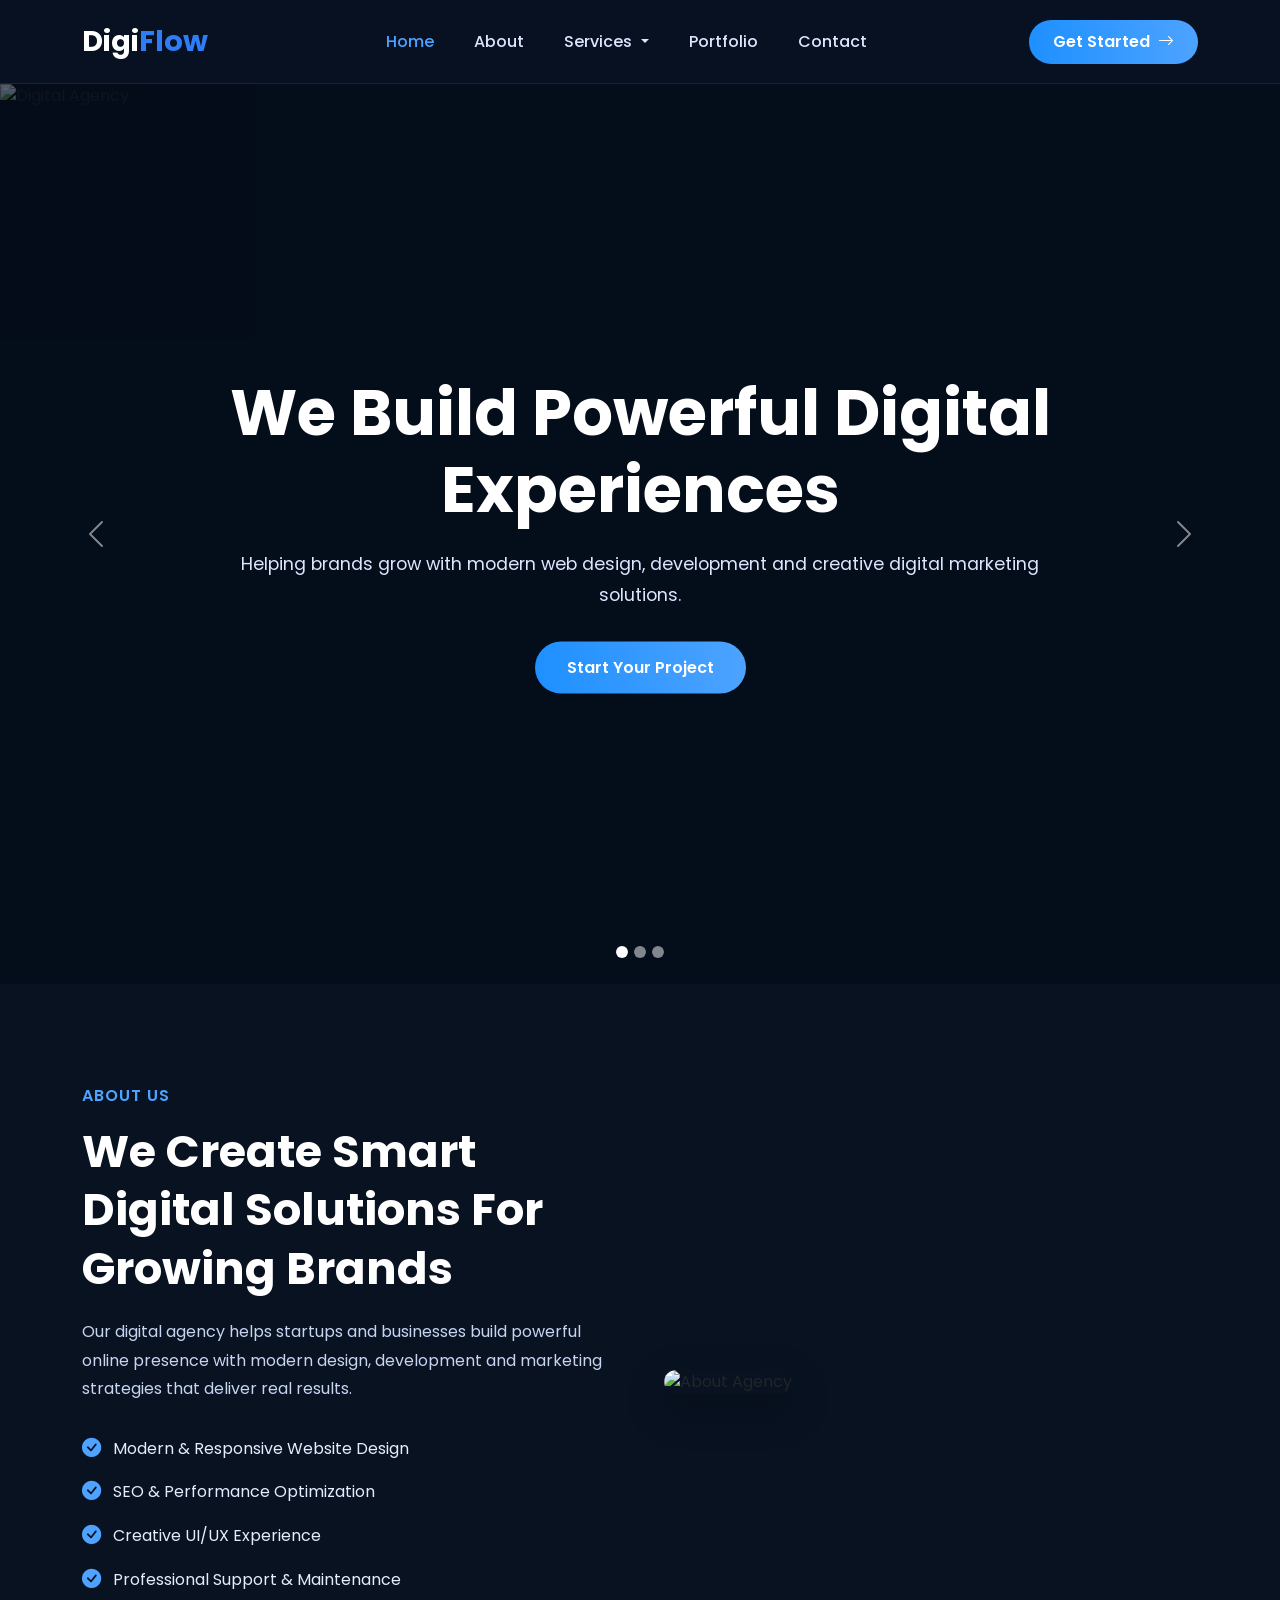
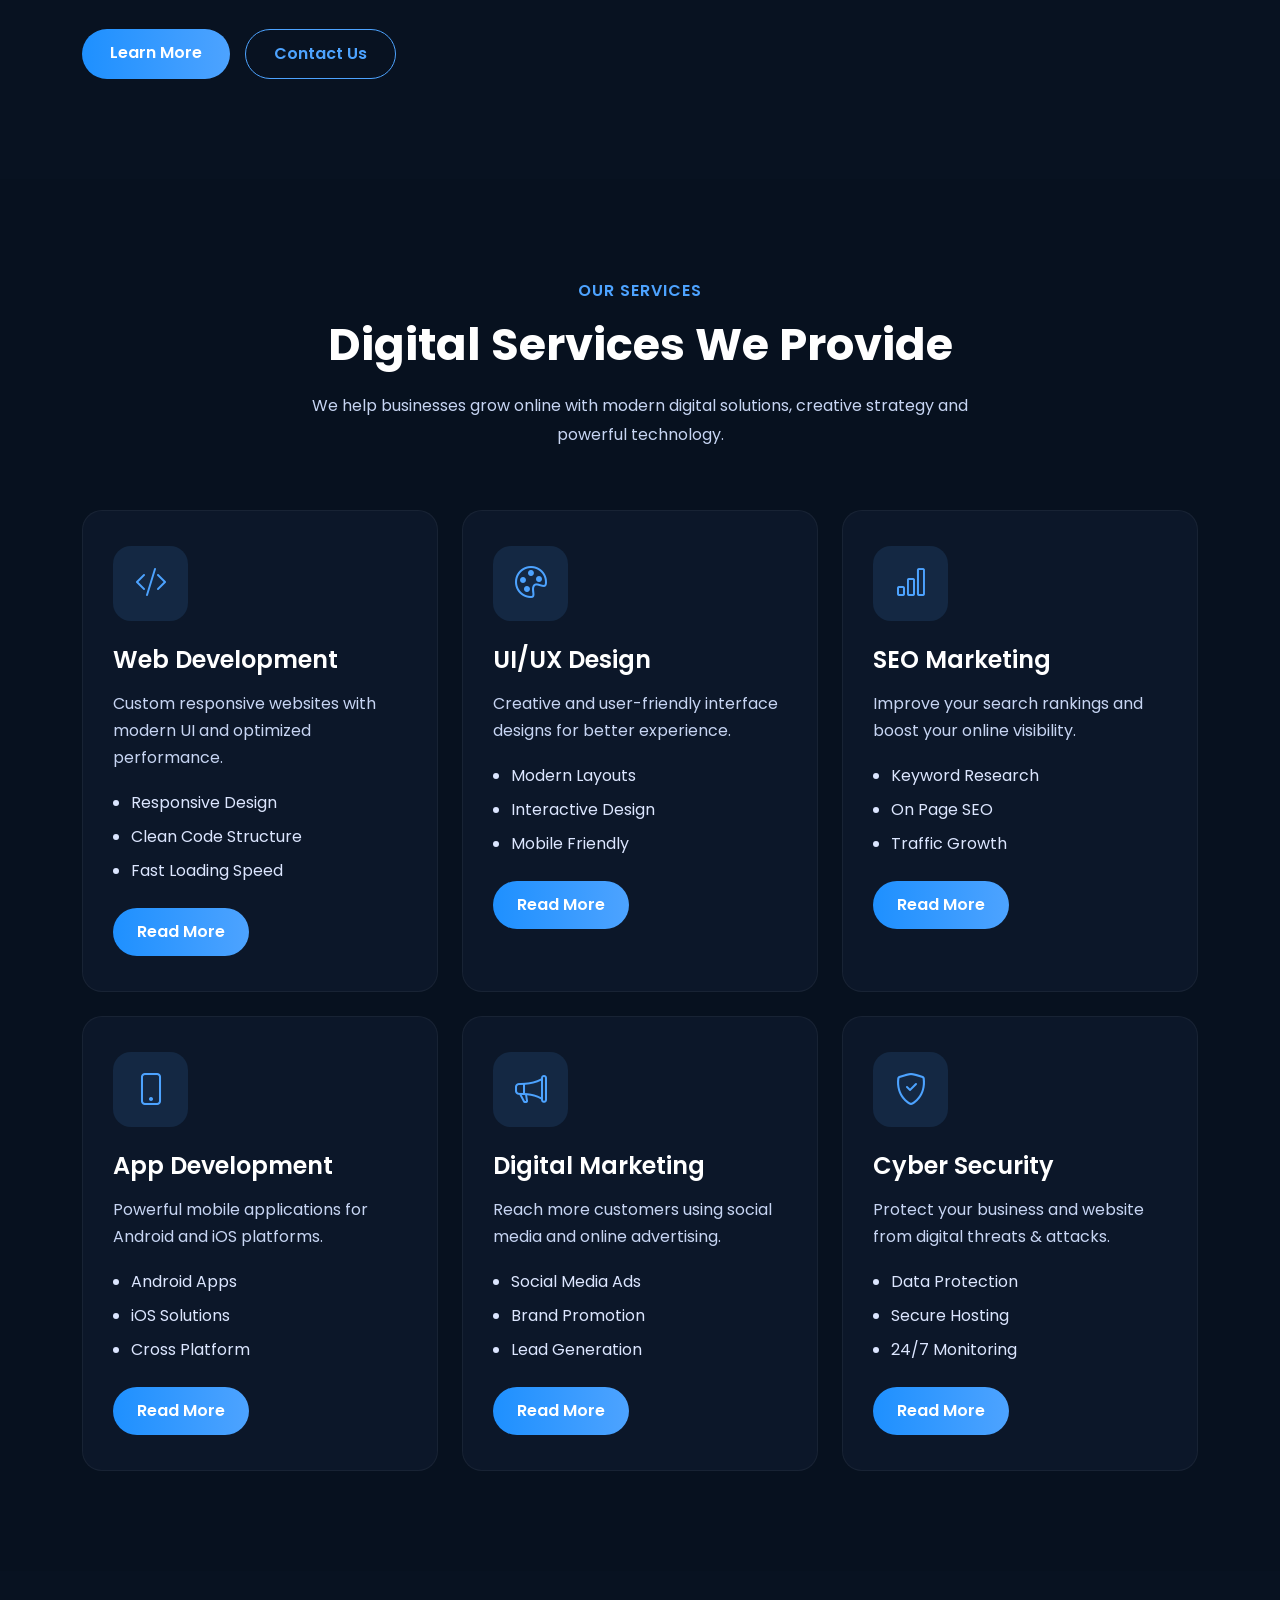
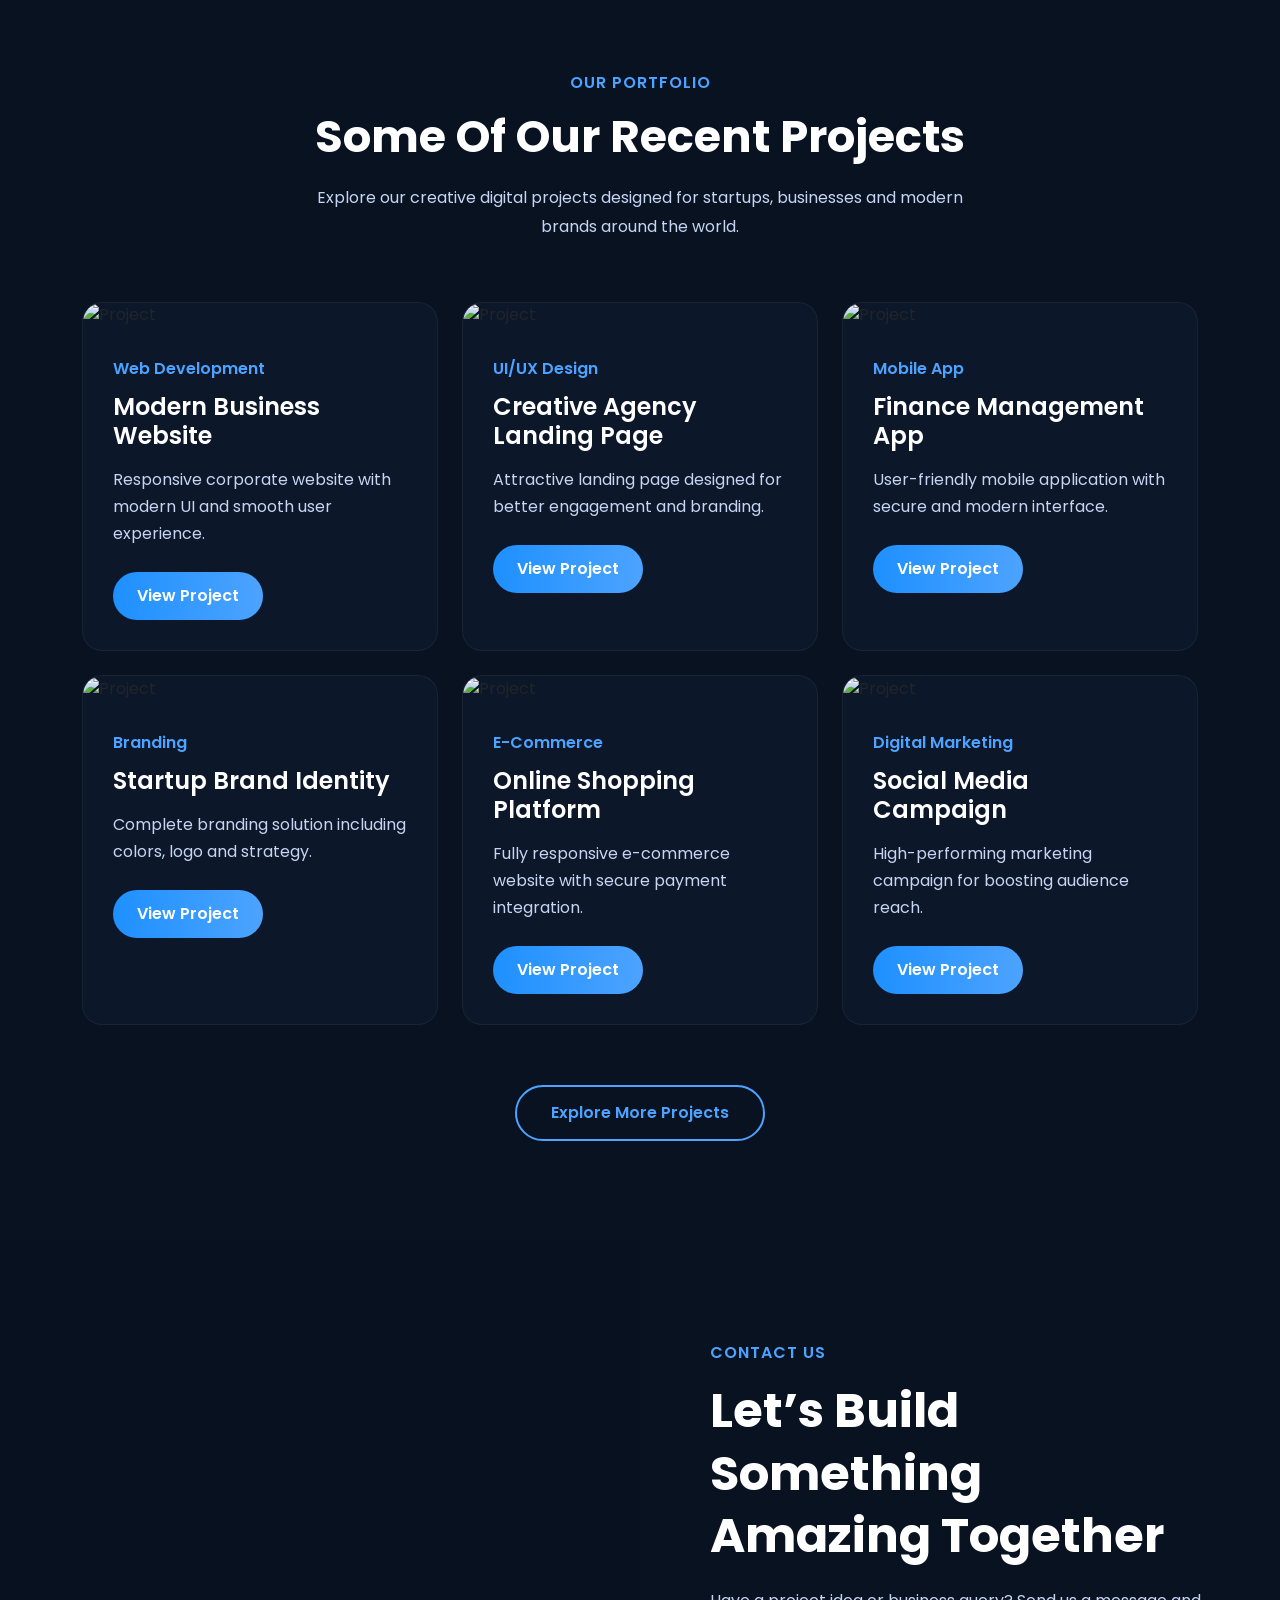
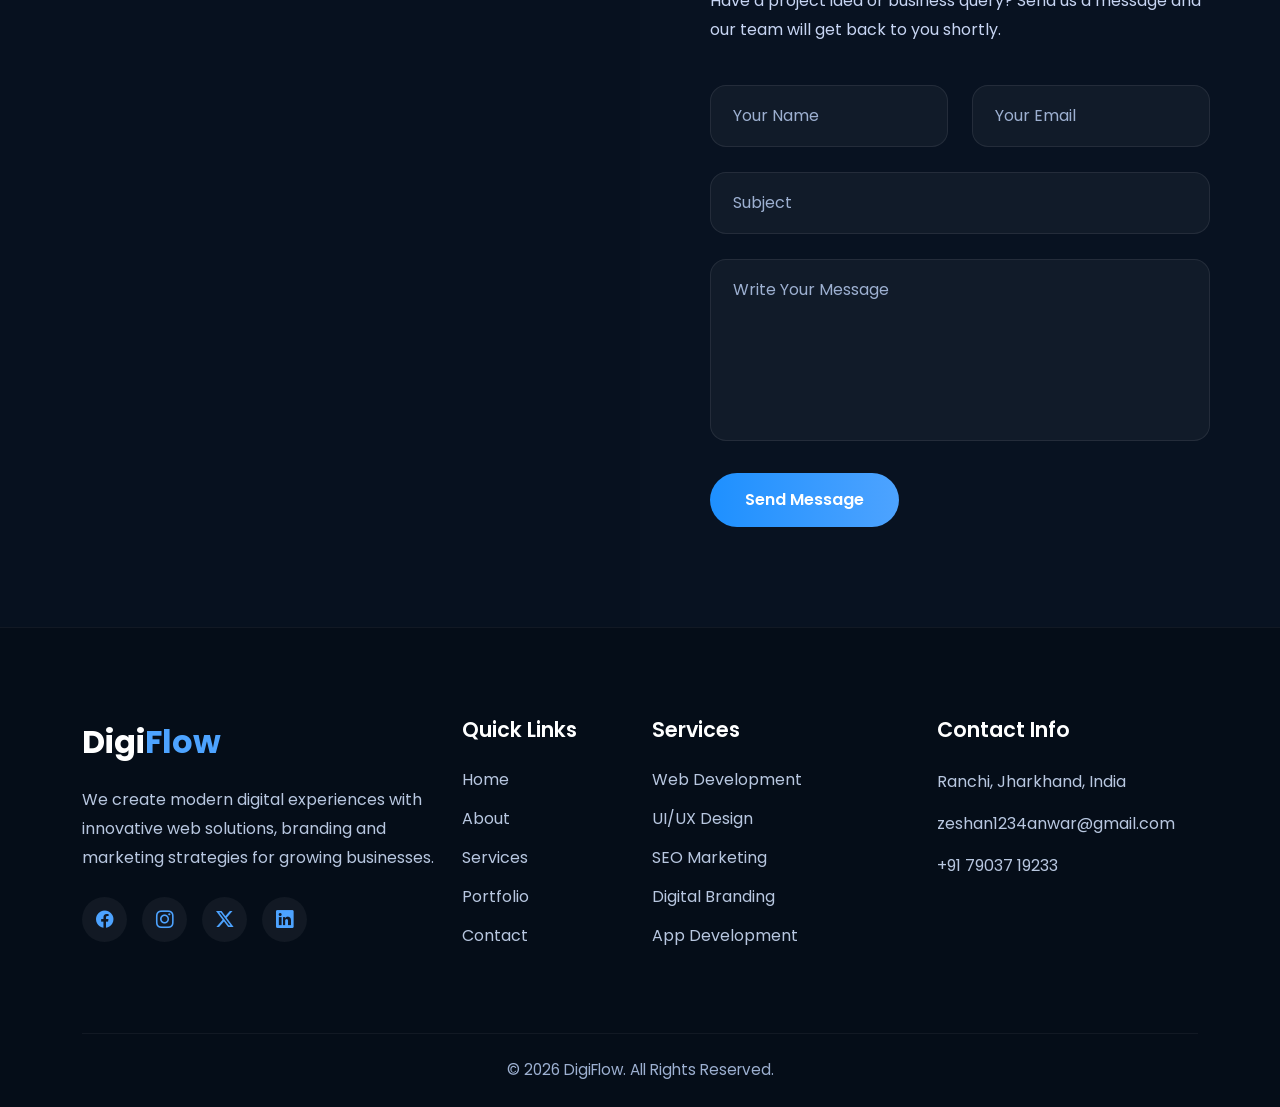
==== commit 05b6b1a9: "email correction" ====
--- a/bootstrap project/index.html
+++ b/bootstrap project/index.html
@@ -928,7 +928,7 @@
           </p>
 
           <p>
-            zeeshan1234anwar@gmail.com
+            zeshan1234anwar@gmail.com
           </p>
 
           <p>
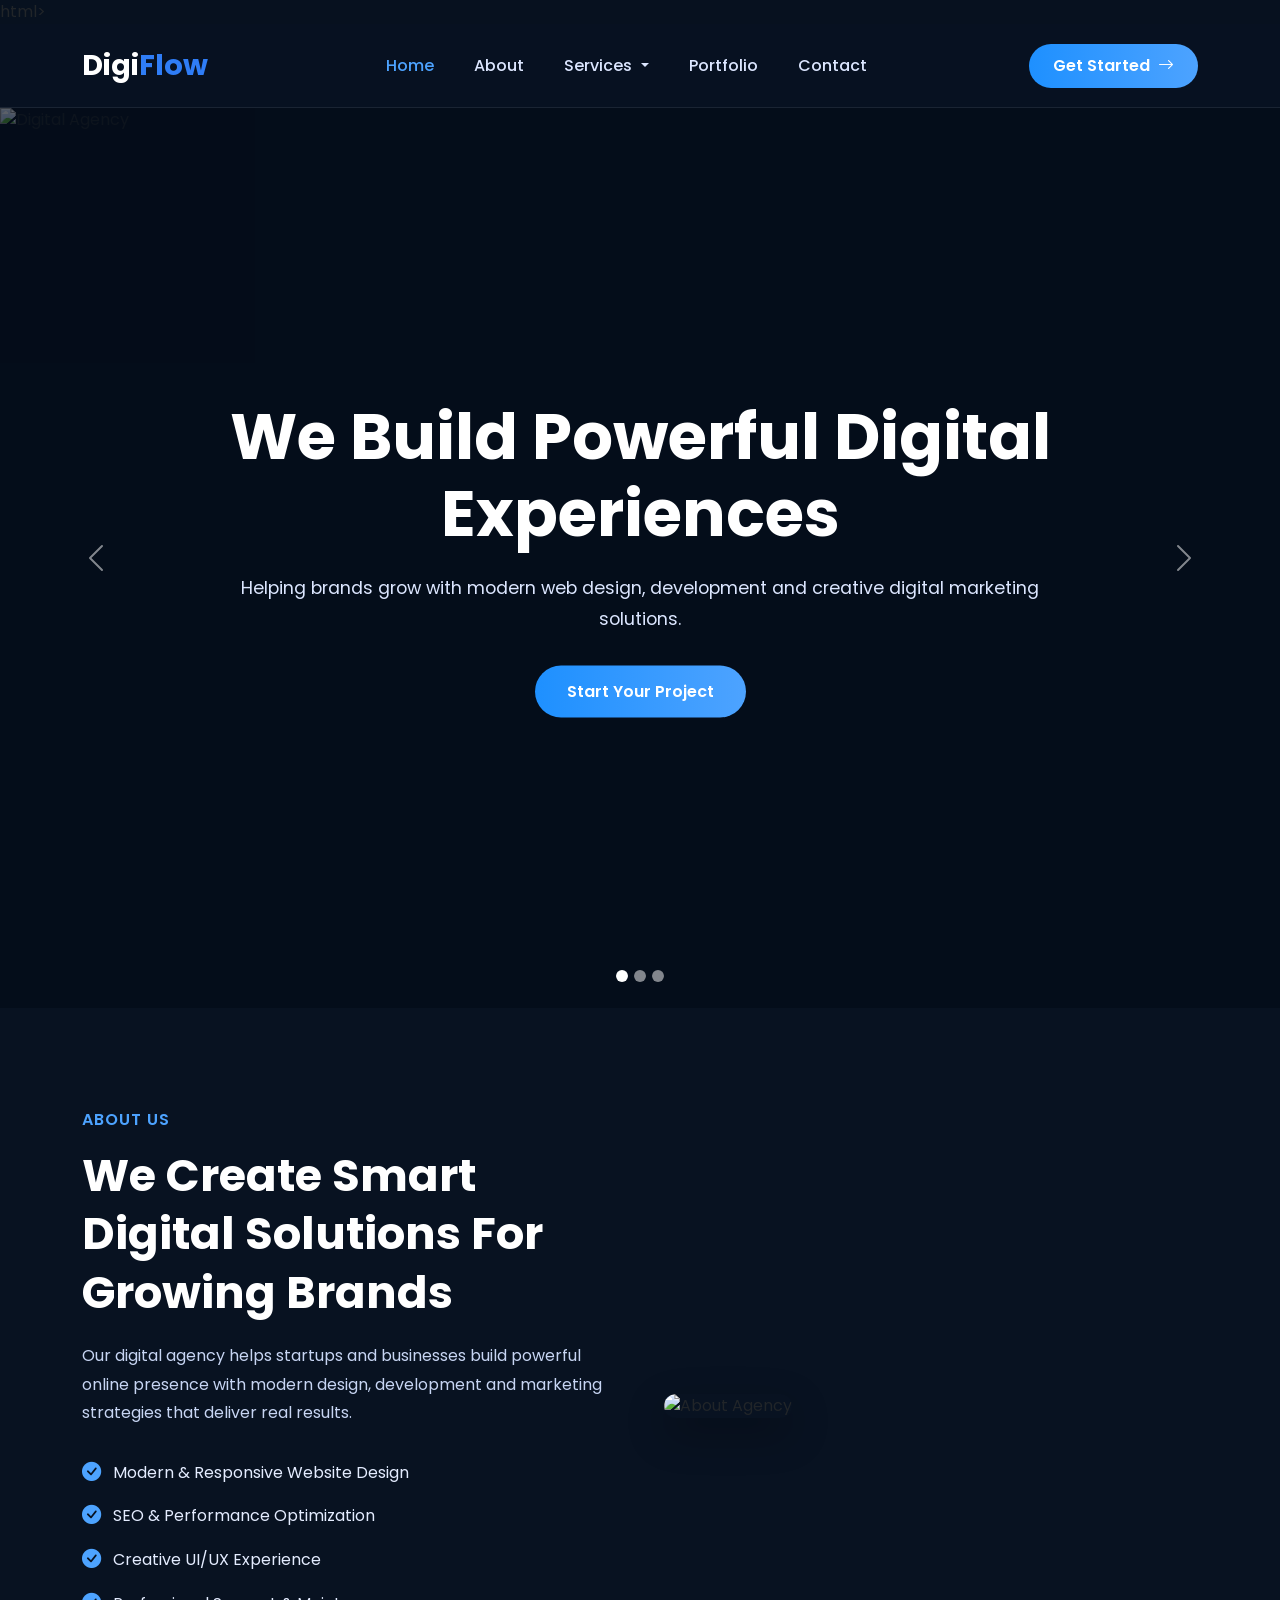
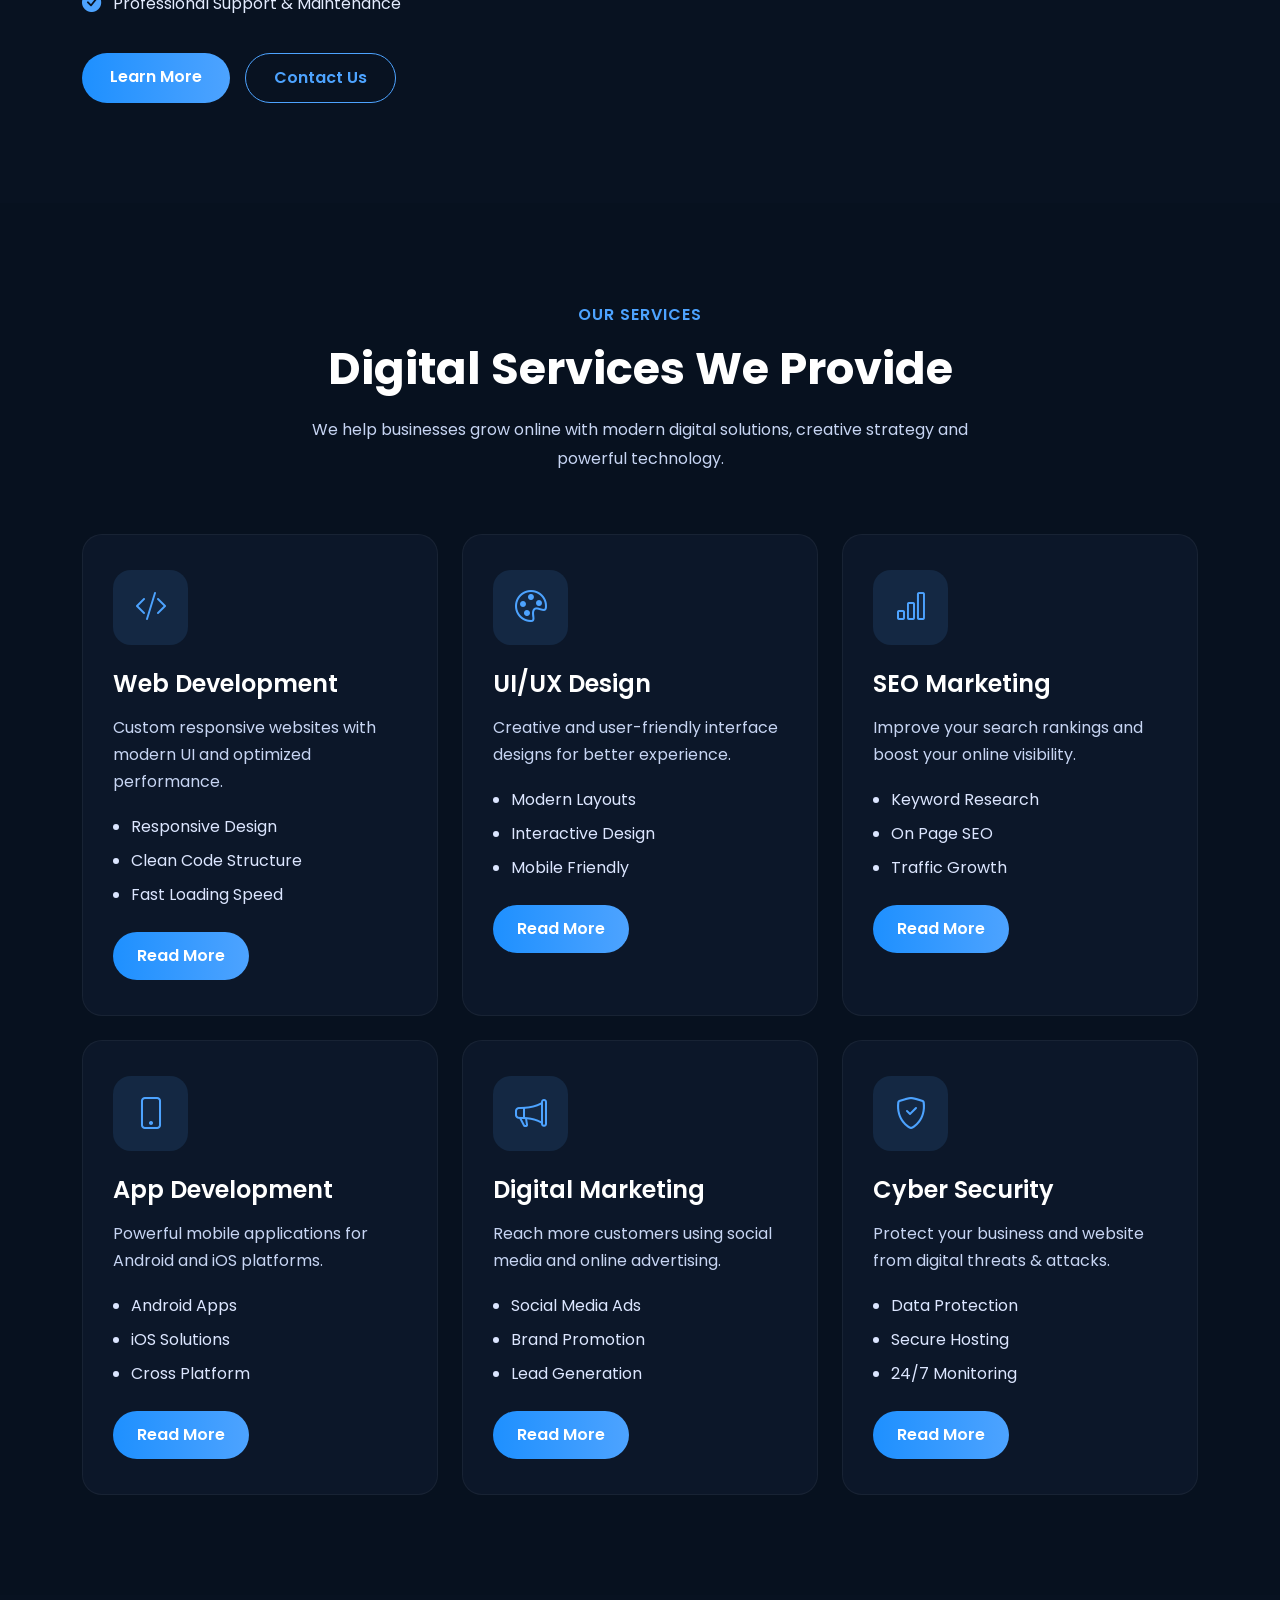
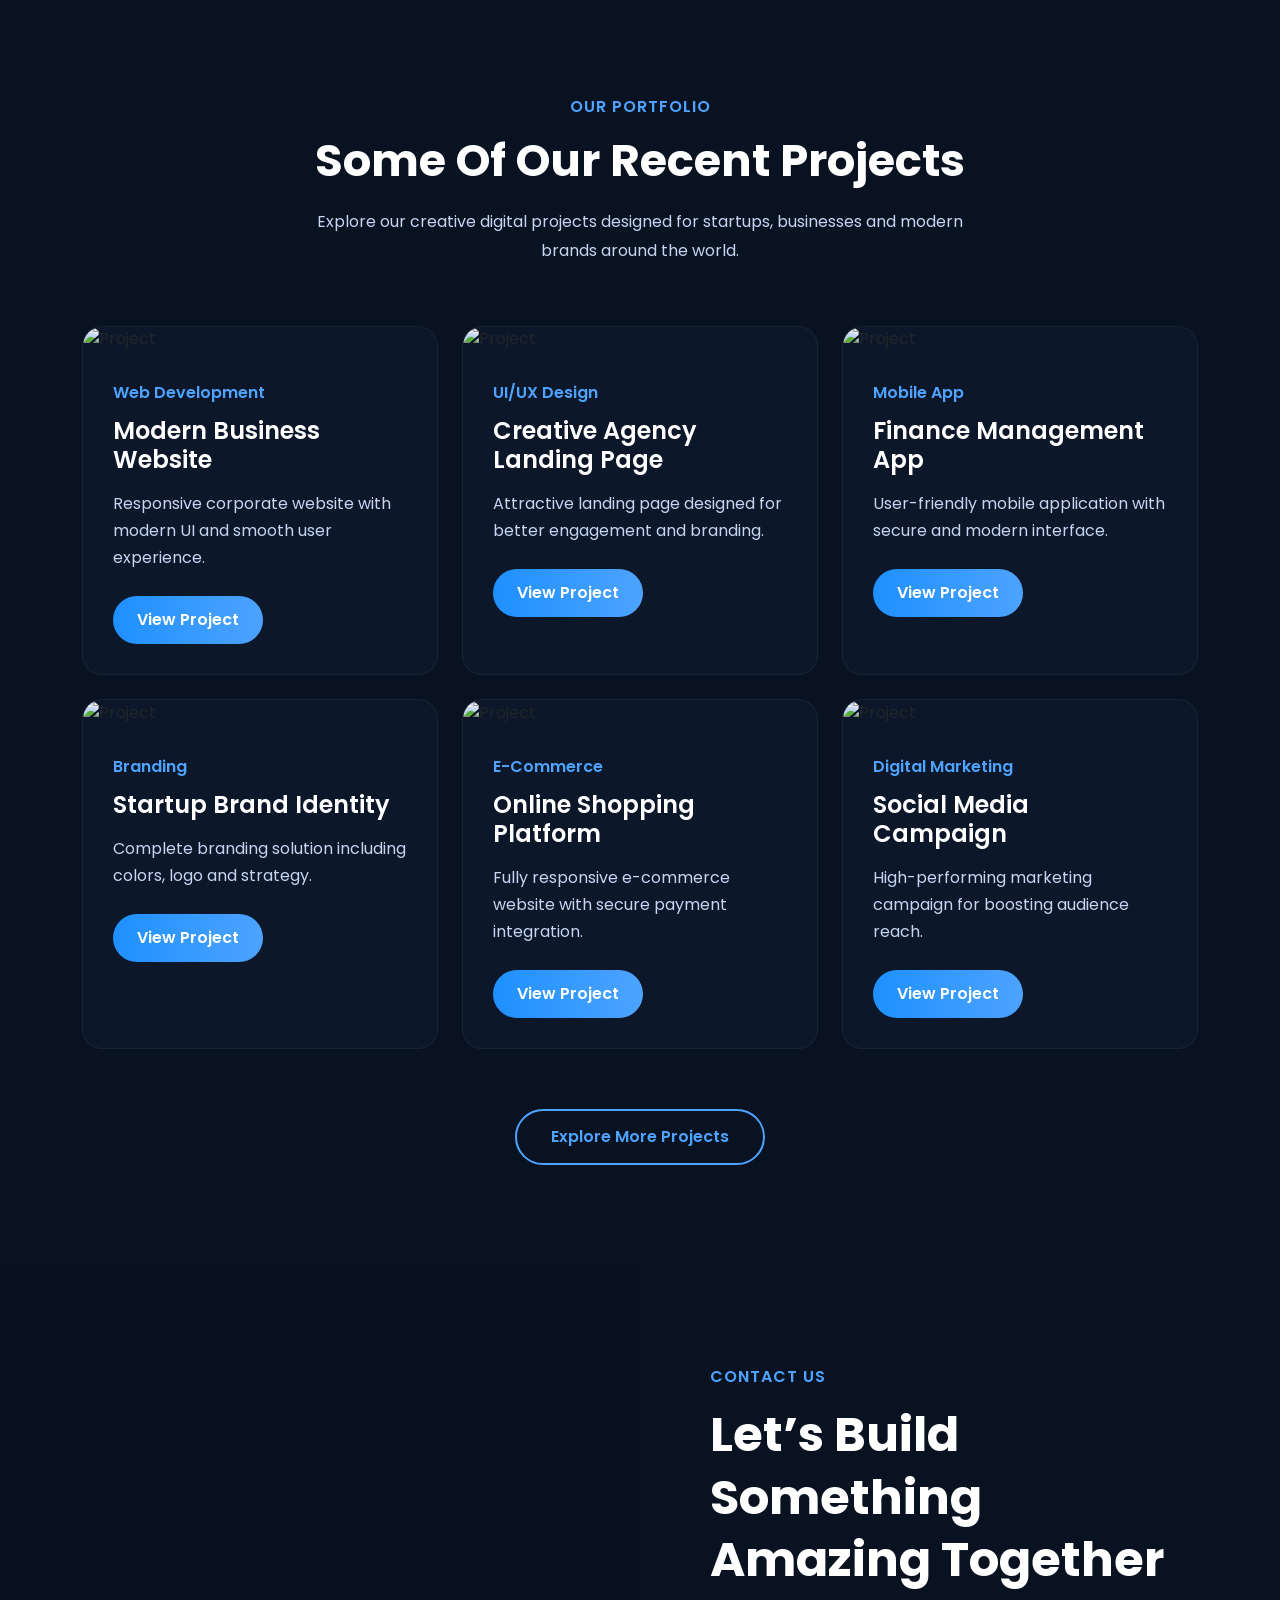
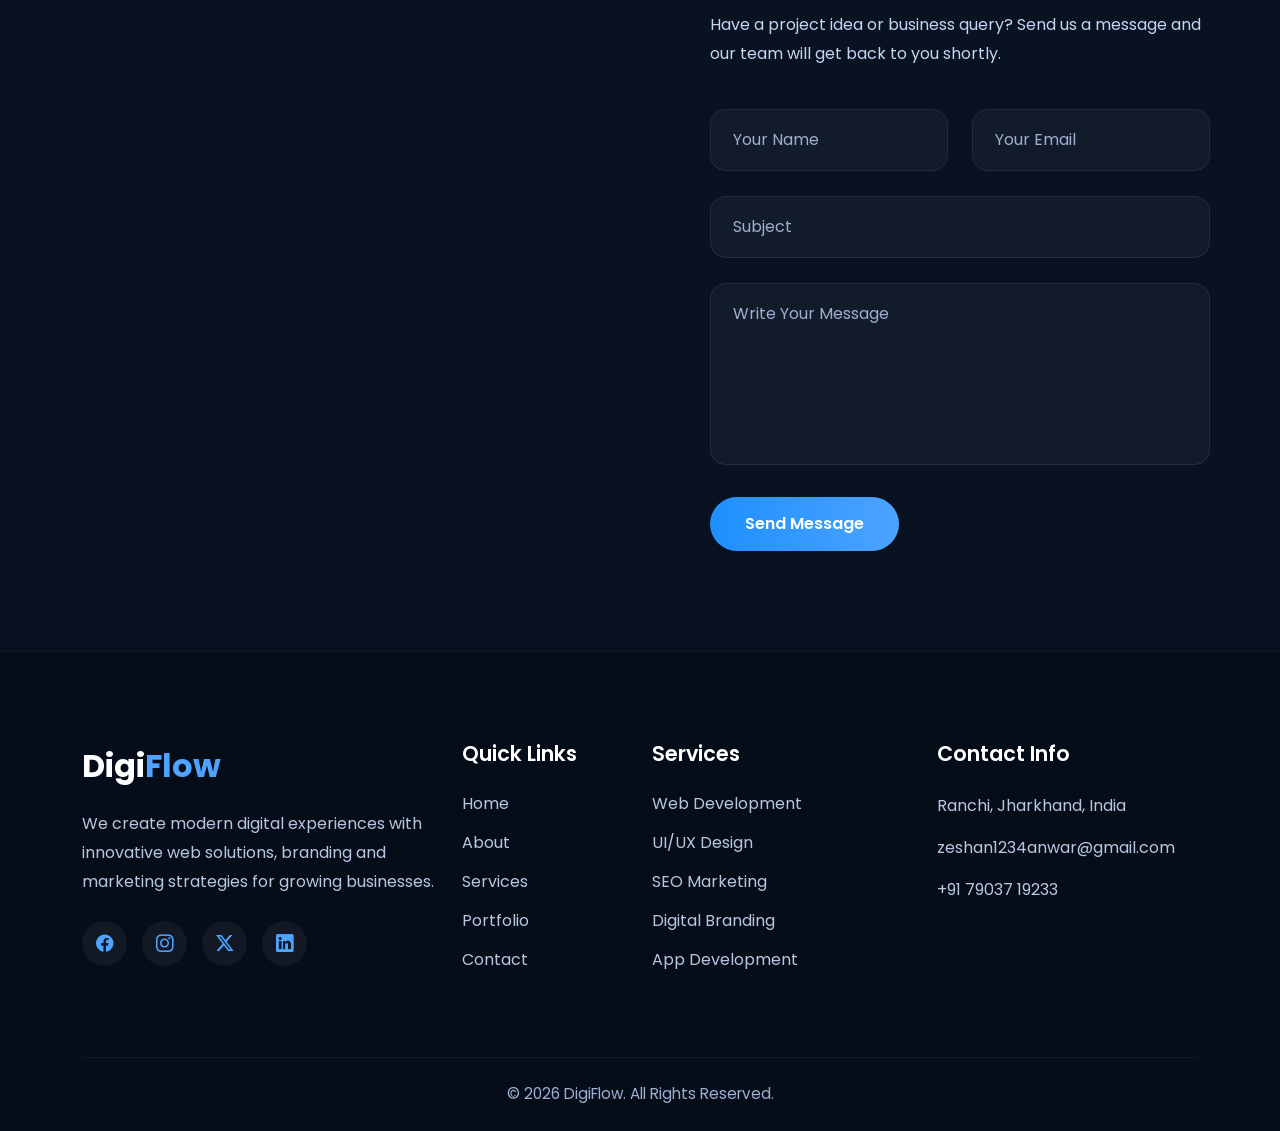
==== commit db66c514: "remove duplicate script" ====
--- a/bootstrap project/index.html
+++ b/bootstrap project/index.html
@@ -1,4 +1,4 @@
-<!DOCTYPE html>
+<!DOCTYPE html> html>
 <html lang="en">
 <head>
     <meta charset="UTF-8">
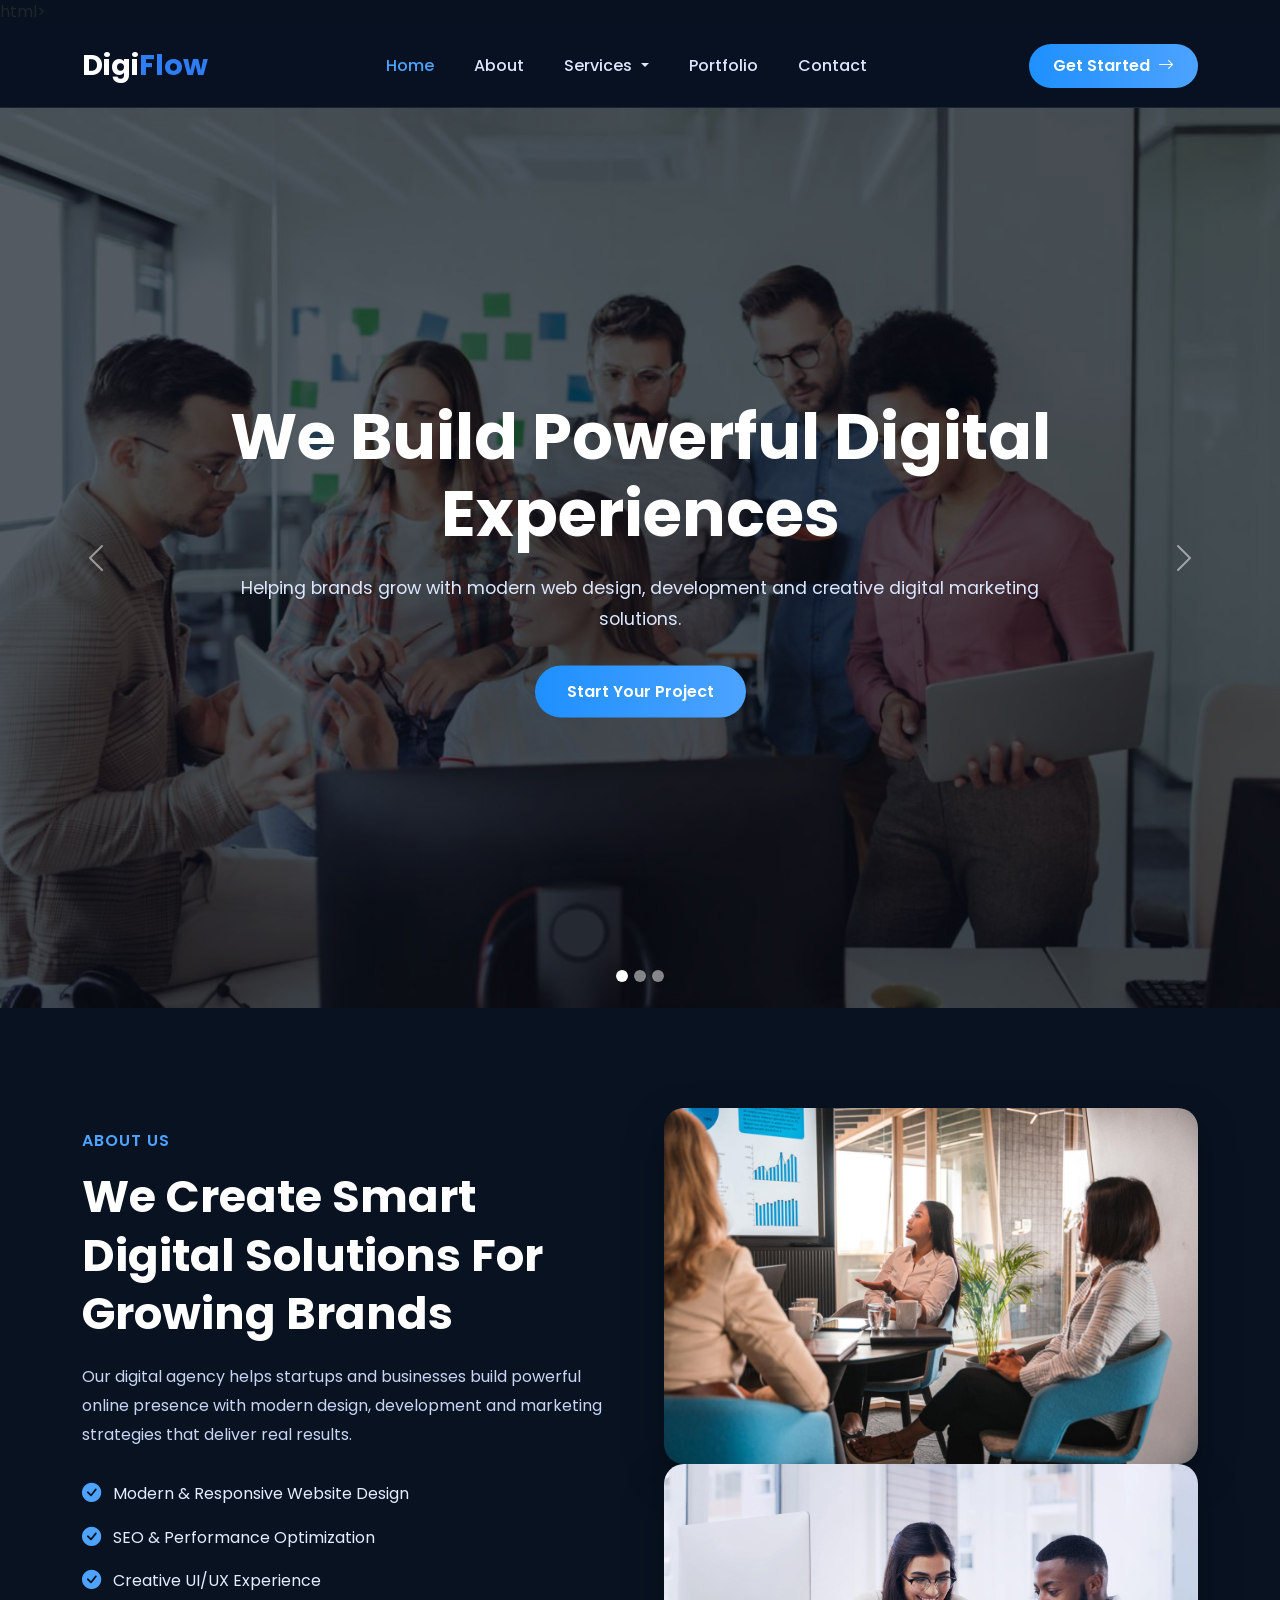
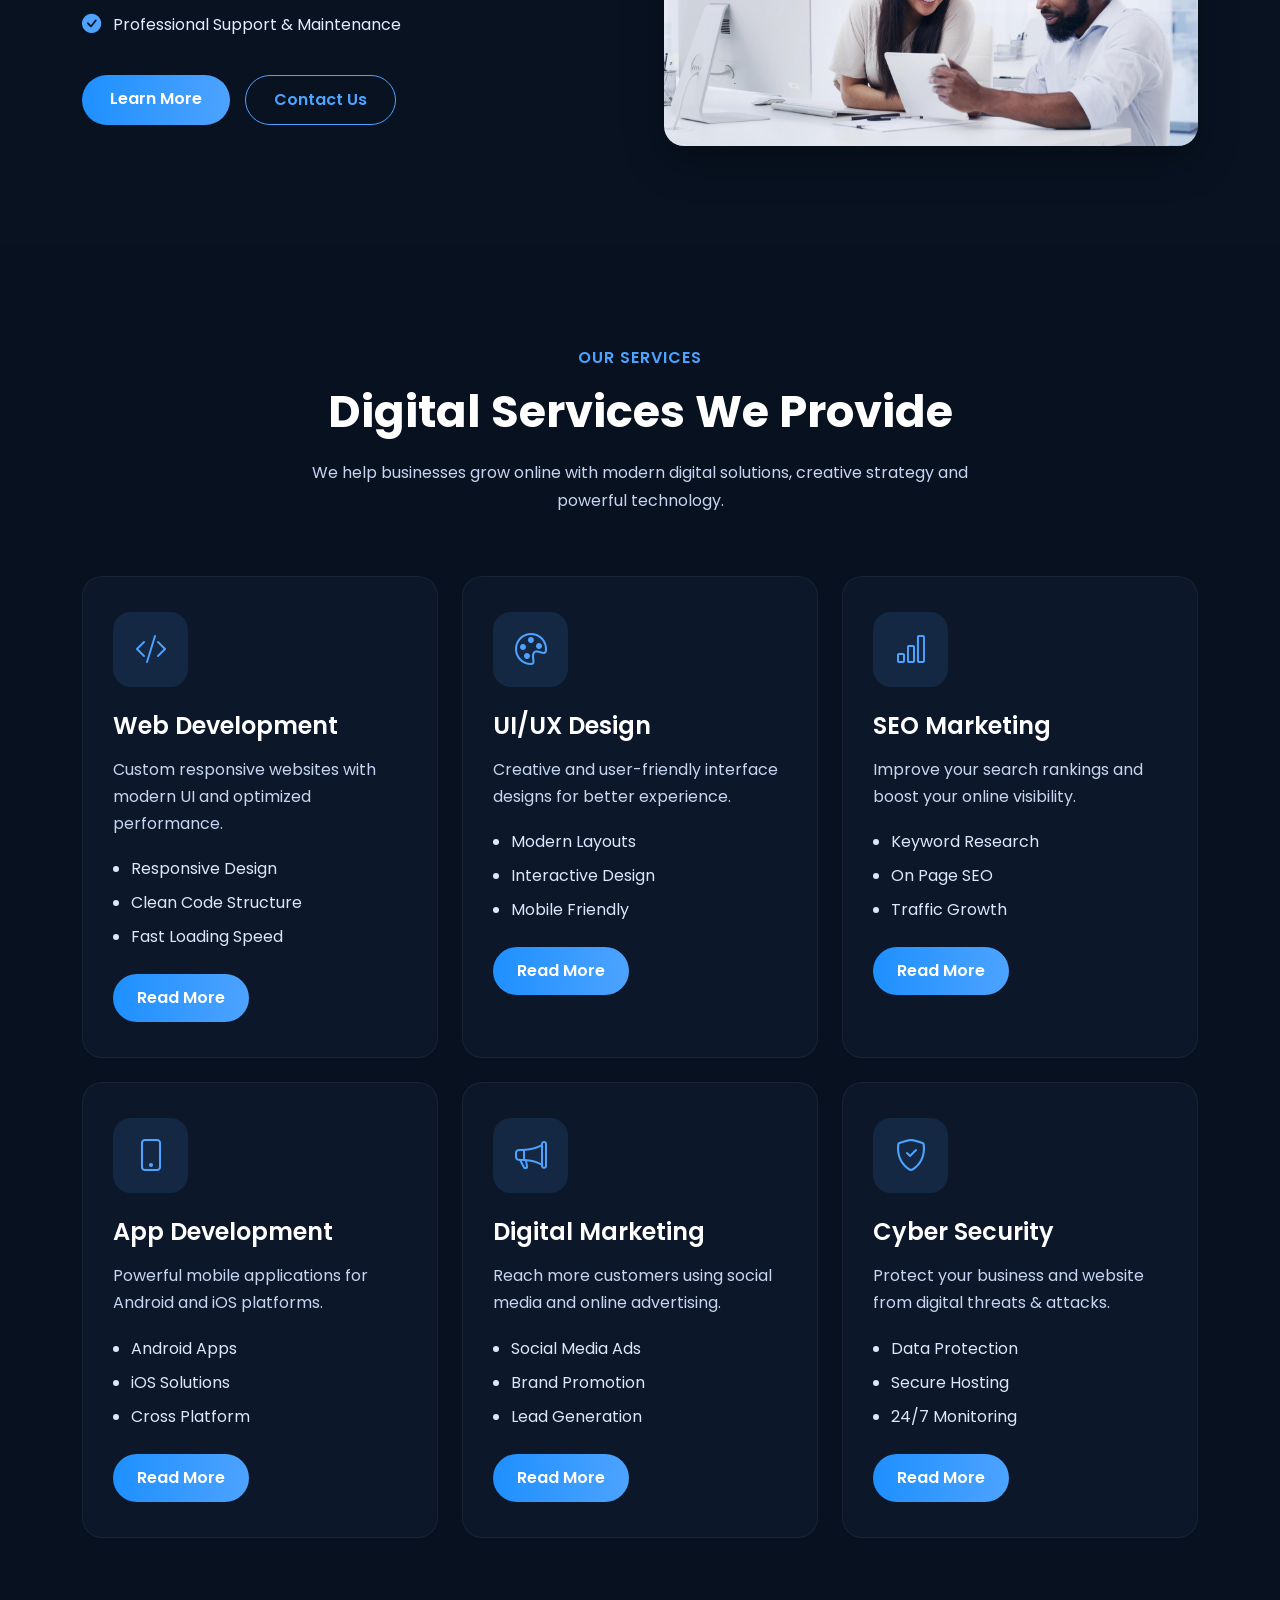
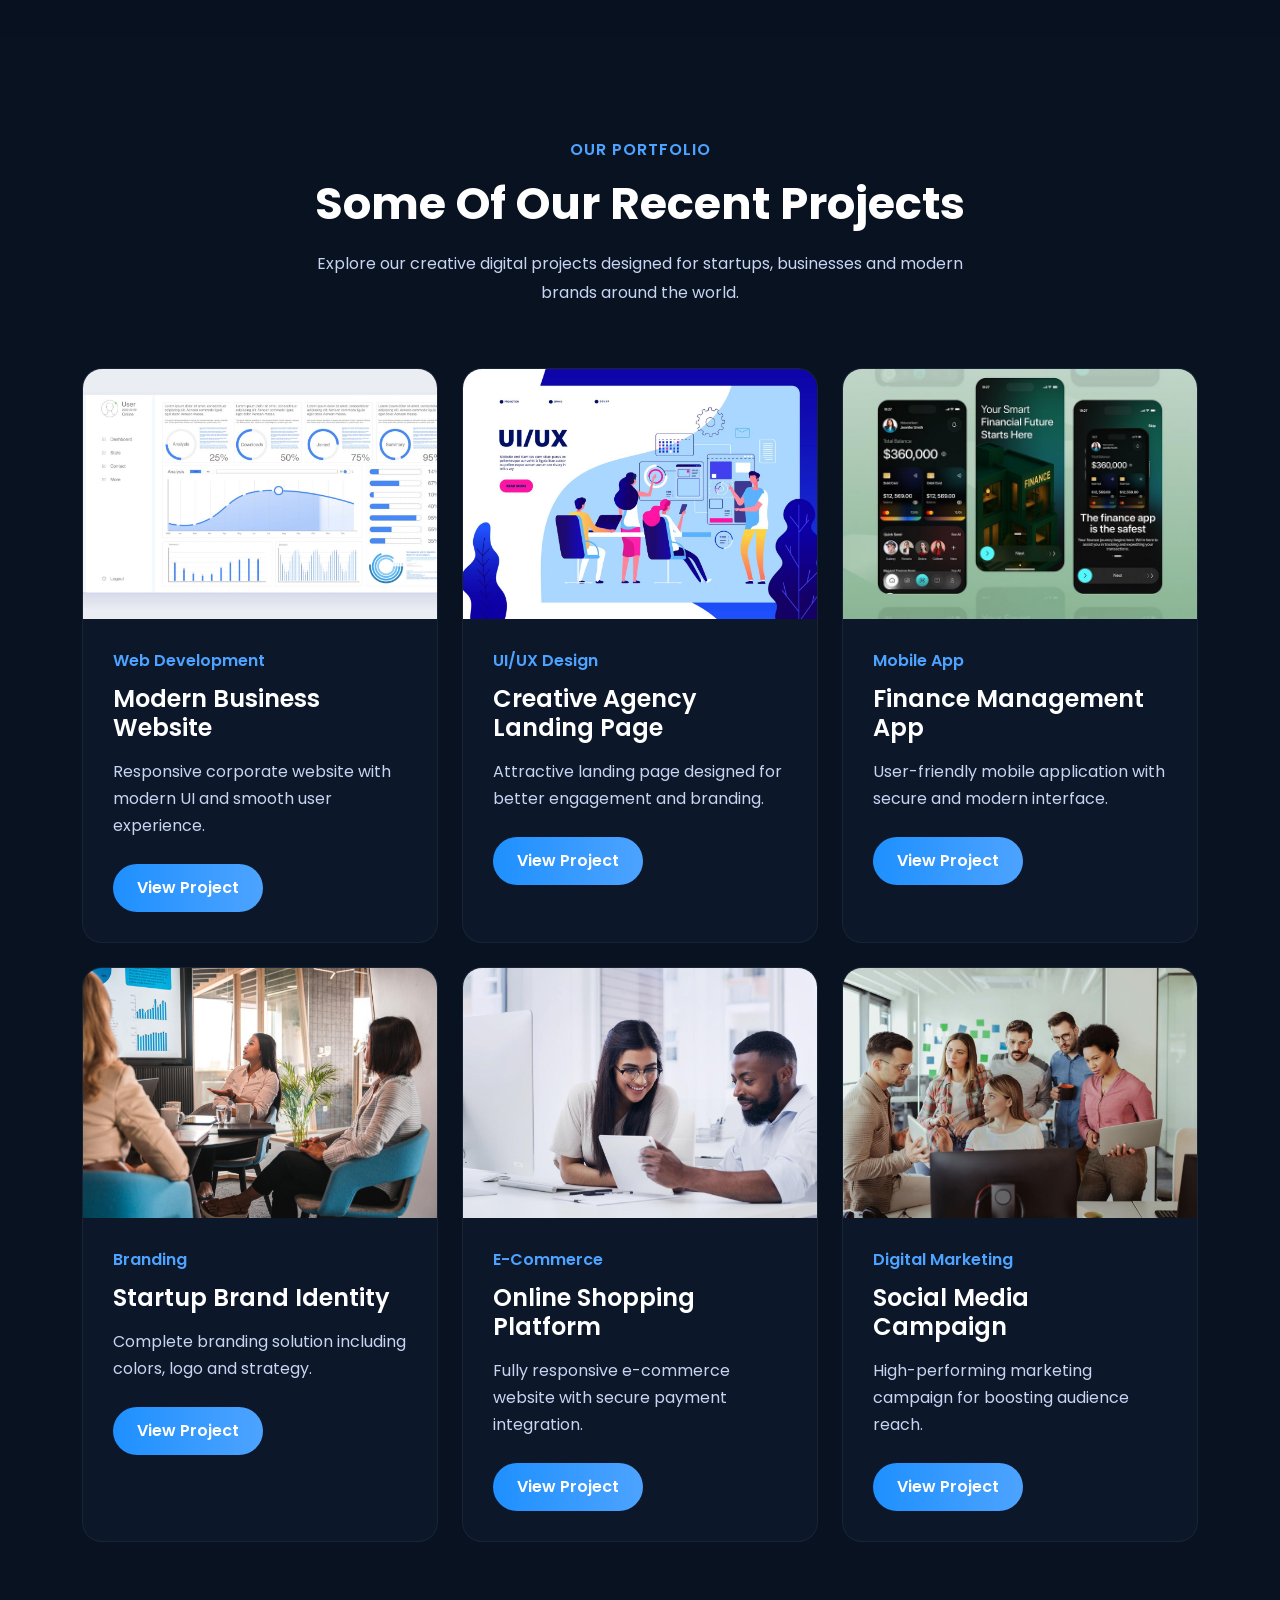
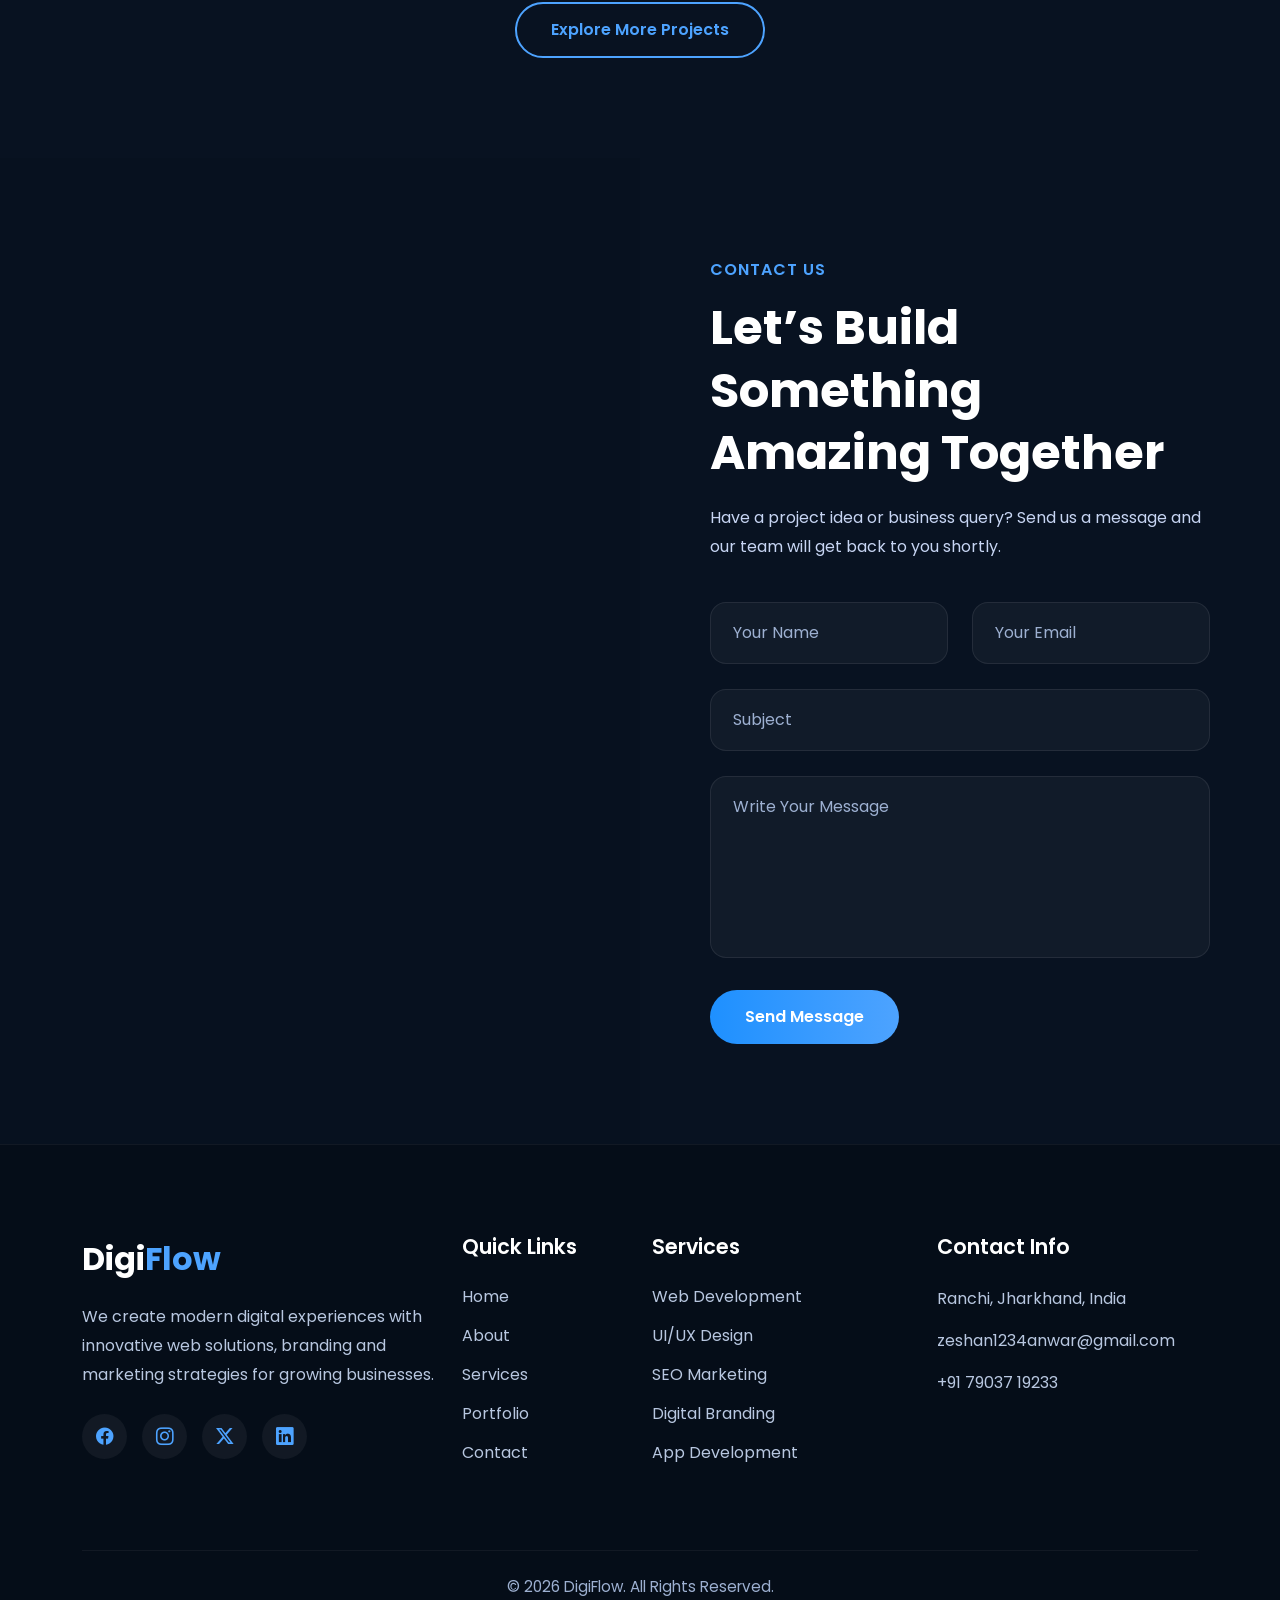
==== commit dcb7720a: "correction in images" ====
--- a/bootstrap project/index.html
+++ b/bootstrap project/index.html
@@ -8,6 +8,26 @@
 
     <link rel="stylesheet" href="style.css">
     <link href="https://cdn.jsdelivr.net/npm/bootstrap@5.3.8/dist/css/bootstrap.min.css" rel="stylesheet" integrity="sha384-sRIl4kxILFvY47J16cr9ZwB07vP4J8+LH7qKQnuqkuIAvNWLzeN8tE5YBujZqJLB" crossorigin="anonymous">
+
+<style>
+html {
+  scroll-behavior: smooth;
+}
+
+section {
+  scroll-margin-top: 90px;
+}
+
+.dropdown-menu {
+  display: none;
+}
+
+.nav-item.dropdown:hover .dropdown-menu {
+  display: block;
+  margin-top: 0;
+}
+</style>
+
 </head>
 <body>
     <!DOCTYPE html>
@@ -62,45 +82,47 @@
         <ul class="navbar-nav mx-auto">
           
           <li class="nav-item">
-            <a class="nav-link active" href="#">Home</a>
+            <a class="nav-link active" href="#home">Home</a>
           </li>
 
           <li class="nav-item">
-            <a class="nav-link" href="#">About</a>
+            <a class="nav-link" href="#about">About</a>
           </li>
 
           <!-- Dropdown -->
-          <li class="nav-item dropdown">
+          <li class="nav-item dropdown position-relative">
             <a
               class="nav-link dropdown-toggle"
-              href="#"
+              href="#services"
               role="button"
-              data-bs-toggle="dropdown"
+              data-bs-toggle="dropdown" aria-expanded="false"
             >
               Services
             </a>
 
             <ul class="dropdown-menu">
-              <li><a class="dropdown-item" href="#">Web Design</a></li>
-              <li><a class="dropdown-item" href="#">UI/UX Design</a></li>
-              <li><a class="dropdown-item" href="#">SEO Marketing</a></li>
-              <li><a class="dropdown-item" href="#">Brand Strategy</a></li>
+              <li><a class="dropdown-item" href="#web-development">Web Development</a></li>
+              <li><a class="dropdown-item" href="#uiux-design">UI/UX Design</a></li>
+              <li><a class="dropdown-item" href="#seo-marketing">SEO Marketing</a></li>
+              <li><a class="dropdown-item" href="#app-development">App Development</a></li>
+              <li><a class="dropdown-item" href="#digital-marketing">Digital Marketing</a></li>
+              <li><a class="dropdown-item" href="#cyber-security">Cyber Security</a></li>
             </ul>
           </li>
 
           <li class="nav-item">
-            <a class="nav-link" href="#">Portfolio</a>
+            <a class="nav-link" href="#portfolio">Portfolio</a>
           </li>
 
           <li class="nav-item">
-            <a class="nav-link" href="#">Contact</a>
+            <a class="nav-link" href="#contact">Contact</a>
           </li>
 
         </ul>
 
         <!-- Right Button -->
         <div class="btn-wrapper">
-          <a href="#" class="btn btn-started">
+          <a href="#contact" class="btn btn-started">
             Get Started
             <i class="bi bi-arrow-right ms-1"></i>
           </a>
@@ -111,14 +133,8 @@
   </nav>
   <!-- Navbar End -->
 
-
-  <!-- Bootstrap JS -->
-  <script src="https://cdn.jsdelivr.net/npm/bootstrap@5.3.3/dist/js/bootstrap.bundle.min.js"></script>
-
-  <script src="https://cdn.jsdelivr.net/npm/bootstrap@5.3.8/dist/js/bootstrap.bundle.min.js" integrity="sha384-FKyoEForCGlyvwx9Hj09JcYn3nv7wiPVlz7YYwJrWVcXK/BmnVDxM+D2scQbITxI" crossorigin="anonymous"></script>
-
   <!-- Hero Section Start -->
-<section class="hero-section">
+<section id="home" class="hero-section">
 
   <div id="heroCarousel" class="carousel slide" data-bs-ride="carousel">
 
@@ -137,7 +153,7 @@
       <!-- Image 1 -->
       <div class="carousel-item active">
         <img
-          src="https://images.unsplash.com/photo-1498050108023-c5249f4df085?q=80&w=1400&auto=format&fit=crop"
+          src="../images/hero-section-1.png"
           class="d-block w-100"
           alt="Digital Agency"
         />
@@ -146,7 +162,7 @@
       <!-- Image 2 -->
       <div class="carousel-item">
         <img
-          src="https://images.unsplash.com/photo-1551434678-e076c223a692?q=80&w=1400&auto=format&fit=crop"
+          src="../images/hero-section-2.png"
           class="d-block w-100"
           alt="Creative Team"
         />
@@ -155,7 +171,7 @@
       <!-- Image 3 -->
       <div class="carousel-item">
         <img
-          src="https://images.unsplash.com/photo-1516321318423-f06f85e504b3?q=80&w=1400&auto=format&fit=crop"
+          src="../images/hero-section-3.png"
           class="d-block w-100"
           alt="Marketing Agency"
         />
@@ -208,7 +224,7 @@
      ABOUT SECTION START
 ========================= -->
 
-<section class="about-section">
+<section id="about" class="about-section">
   <div class="container">
     
     <div class="row align-items-center g-5">
@@ -272,10 +288,14 @@
       <div class="col-lg-6">
 
         <div class="about-image">
-          <img
-            src="https://images.unsplash.com/photo-1522202176988-66273c2fd55f?q=80&w=1200&auto=format&fit=crop"
-            alt="About Agency"
-          />
+            <img
+              src="../images/about-section-1.png"
+              alt="About Agency"
+            />
+            <img
+              src="../images/about-section-2.png"
+              alt="Agency Team"
+            />
         </div>
 
       </div>
@@ -293,7 +313,7 @@
      SERVICES SECTION START
 ========================= -->
 
-<section class="services-section">
+<section id="services" class="services-section">
   <div class="container">
 
     <!-- Section Heading -->
@@ -325,7 +345,7 @@
             <i class="bi bi-code-slash"></i>
           </div>
 
-          <h3>Web Development</h3>
+          <h3 id="web-development">Web Development</h3>
 
           <p>
             Custom responsive websites with modern UI and optimized performance.
@@ -352,7 +372,7 @@
             <i class="bi bi-palette"></i>
           </div>
 
-          <h3>UI/UX Design</h3>
+          <h3 id="uiux-design">UI/UX Design</h3>
 
           <p>
             Creative and user-friendly interface designs for better experience.
@@ -379,7 +399,7 @@
             <i class="bi bi-bar-chart"></i>
           </div>
 
-          <h3>SEO Marketing</h3>
+          <h3 id="seo-marketing">SEO Marketing</h3>
 
           <p>
             Improve your search rankings and boost your online visibility.
@@ -406,7 +426,7 @@
             <i class="bi bi-phone"></i>
           </div>
 
-          <h3>App Development</h3>
+          <h3 id="app-development">App Development</h3>
 
           <p>
             Powerful mobile applications for Android and iOS platforms.
@@ -433,7 +453,7 @@
             <i class="bi bi-megaphone"></i>
           </div>
 
-          <h3>Digital Marketing</h3>
+          <h3 id="digital-marketing">Digital Marketing</h3>
 
           <p>
             Reach more customers using social media and online advertising.
@@ -460,7 +480,7 @@
             <i class="bi bi-shield-check"></i>
           </div>
 
-          <h3>Cyber Security</h3>
+          <h3 id="cyber-security">Cyber Security</h3>
 
           <p>
             Protect your business and website from digital threats & attacks.
@@ -491,7 +511,7 @@
      PORTFOLIO SECTION START
 ========================= -->
 
-<section class="portfolio-section">
+<section id="portfolio" class="portfolio-section">
   <div class="container">
 
     <!-- Section Heading -->
@@ -521,7 +541,7 @@
 
           <div class="portfolio-image">
             <img
-              src="https://images.unsplash.com/photo-1460925895917-afdab827c52f?q=80&w=1200&auto=format&fit=crop"
+              src="../images/portfoilio-section-1.png"
               alt="Project"
             />
           </div>
@@ -555,7 +575,7 @@
 
           <div class="portfolio-image">
             <img
-              src="https://images.unsplash.com/photo-1559028012-481c04fa702d?q=80&w=1200&auto=format&fit=crop"
+              src="../images/portfoilio-section-2.png"
               alt="Project"
             />
           </div>
@@ -589,7 +609,7 @@
 
           <div class="portfolio-image">
             <img
-              src="https://images.unsplash.com/photo-1520607162513-77705c0f0d4a?q=80&w=1200&auto=format&fit=crop"
+              src="../images/portfoilio-section-3.png"
               alt="Project"
             />
           </div>
@@ -623,7 +643,7 @@
 
           <div class="portfolio-image">
             <img
-              src="https://images.unsplash.com/photo-1504384308090-c894fdcc538d?q=80&w=1200&auto=format&fit=crop"
+              src="../images/about-section-1.png"
               alt="Project"
             />
           </div>
@@ -657,7 +677,7 @@
 
           <div class="portfolio-image">
             <img
-              src="https://images.unsplash.com/photo-1498050108023-c5249f4df085?q=80&w=1200&auto=format&fit=crop"
+              src="../images/about-section-2.png"
               alt="Project"
             />
           </div>
@@ -691,7 +711,7 @@
 
           <div class="portfolio-image">
             <img
-              src="https://images.unsplash.com/photo-1516321318423-f06f85e504b3?q=80&w=1200&auto=format&fit=crop"
+              src="../images/hero-section-1.png"
               alt="Project"
             />
           </div>
@@ -741,7 +761,7 @@
      CONTACT SECTION START
 ========================= -->
 
-<section class="contact-section">
+<section id="contact" class="contact-section">
 
   <div class="container-fluid p-0">
 
@@ -886,11 +906,11 @@
           <h4>Quick Links</h4>
 
           <ul>
-            <li><a href="#">Home</a></li>
-            <li><a href="#">About</a></li>
-            <li><a href="#">Services</a></li>
-            <li><a href="#">Portfolio</a></li>
-            <li><a href="#">Contact</a></li>
+            <li><a href="#home">Home</a></li>
+            <li><a href="#about">About</a></li>
+            <li><a href="#services">Services</a></li>
+            <li><a href="#portfolio">Portfolio</a></li>
+            <li><a href="#contact">Contact</a></li>
           </ul>
 
         </div>
@@ -905,11 +925,11 @@
           <h4>Services</h4>
 
           <ul>
-            <li><a href="#">Web Development</a></li>
-            <li><a href="#">UI/UX Design</a></li>
-            <li><a href="#">SEO Marketing</a></li>
-            <li><a href="#">Digital Branding</a></li>
-            <li><a href="#">App Development</a></li>
+            <li><a href="#web-development">Web Development</a></li>
+            <li><a href="#uiux-design">UI/UX Design</a></li>
+            <li><a href="#seo-marketing">SEO Marketing</a></li>
+            <li><a href="#digital-marketing">Digital Branding</a></li>
+            <li><a href="#app-development">App Development</a></li>
           </ul>
 
         </div>
@@ -958,6 +978,9 @@
      FOOTER SECTION END
 ========================= -->
 
+<!-- Bootstrap JS -->
+  <script src="https://cdn.jsdelivr.net/npm/bootstrap@5.3.3/dist/js/bootstrap.bundle.min.js"></script>
+
 </body>
 </html>
 
--- a/bootstrap project/style.css
+++ b/bootstrap project/style.css
@@ -48,6 +48,8 @@
 .dropdown-menu{
   background-color: #0f1c31;
   border: 1px solid rgba(255,255,255,0.08);
+  z-index: 99999;
+  position: absolute;
 }
 
 .dropdown-item{
@@ -970,4 +972,25 @@
   .footer-bottom p{
     font-size: 0.9rem;
   }
-}+}
+
+/* =========================
+   FIX NAVBAR DROPDOWN
+========================= */
+
+.navbar{
+  position: relative;
+  z-index: 9999;
+}
+
+.nav-item.dropdown:hover .dropdown-menu{
+  display: block;
+  margin-top: 0;
+}
+
+.hero-section,
+.carousel,
+.carousel-item,
+.carousel-inner{
+  z-index: 1;
+}
--- a/bootstrap project/style.css
+++ b/bootstrap project/style.css
@@ -48,6 +48,8 @@
 .dropdown-menu{
   background-color: #0f1c31;
   border: 1px solid rgba(255,255,255,0.08);
+  z-index: 99999;
+  position: absolute;
 }
 
 .dropdown-item{
@@ -970,4 +972,25 @@
   .footer-bottom p{
     font-size: 0.9rem;
   }
-}+}
+
+/* =========================
+   FIX NAVBAR DROPDOWN
+========================= */
+
+.navbar{
+  position: relative;
+  z-index: 9999;
+}
+
+.nav-item.dropdown:hover .dropdown-menu{
+  display: block;
+  margin-top: 0;
+}
+
+.hero-section,
+.carousel,
+.carousel-item,
+.carousel-inner{
+  z-index: 1;
+}
